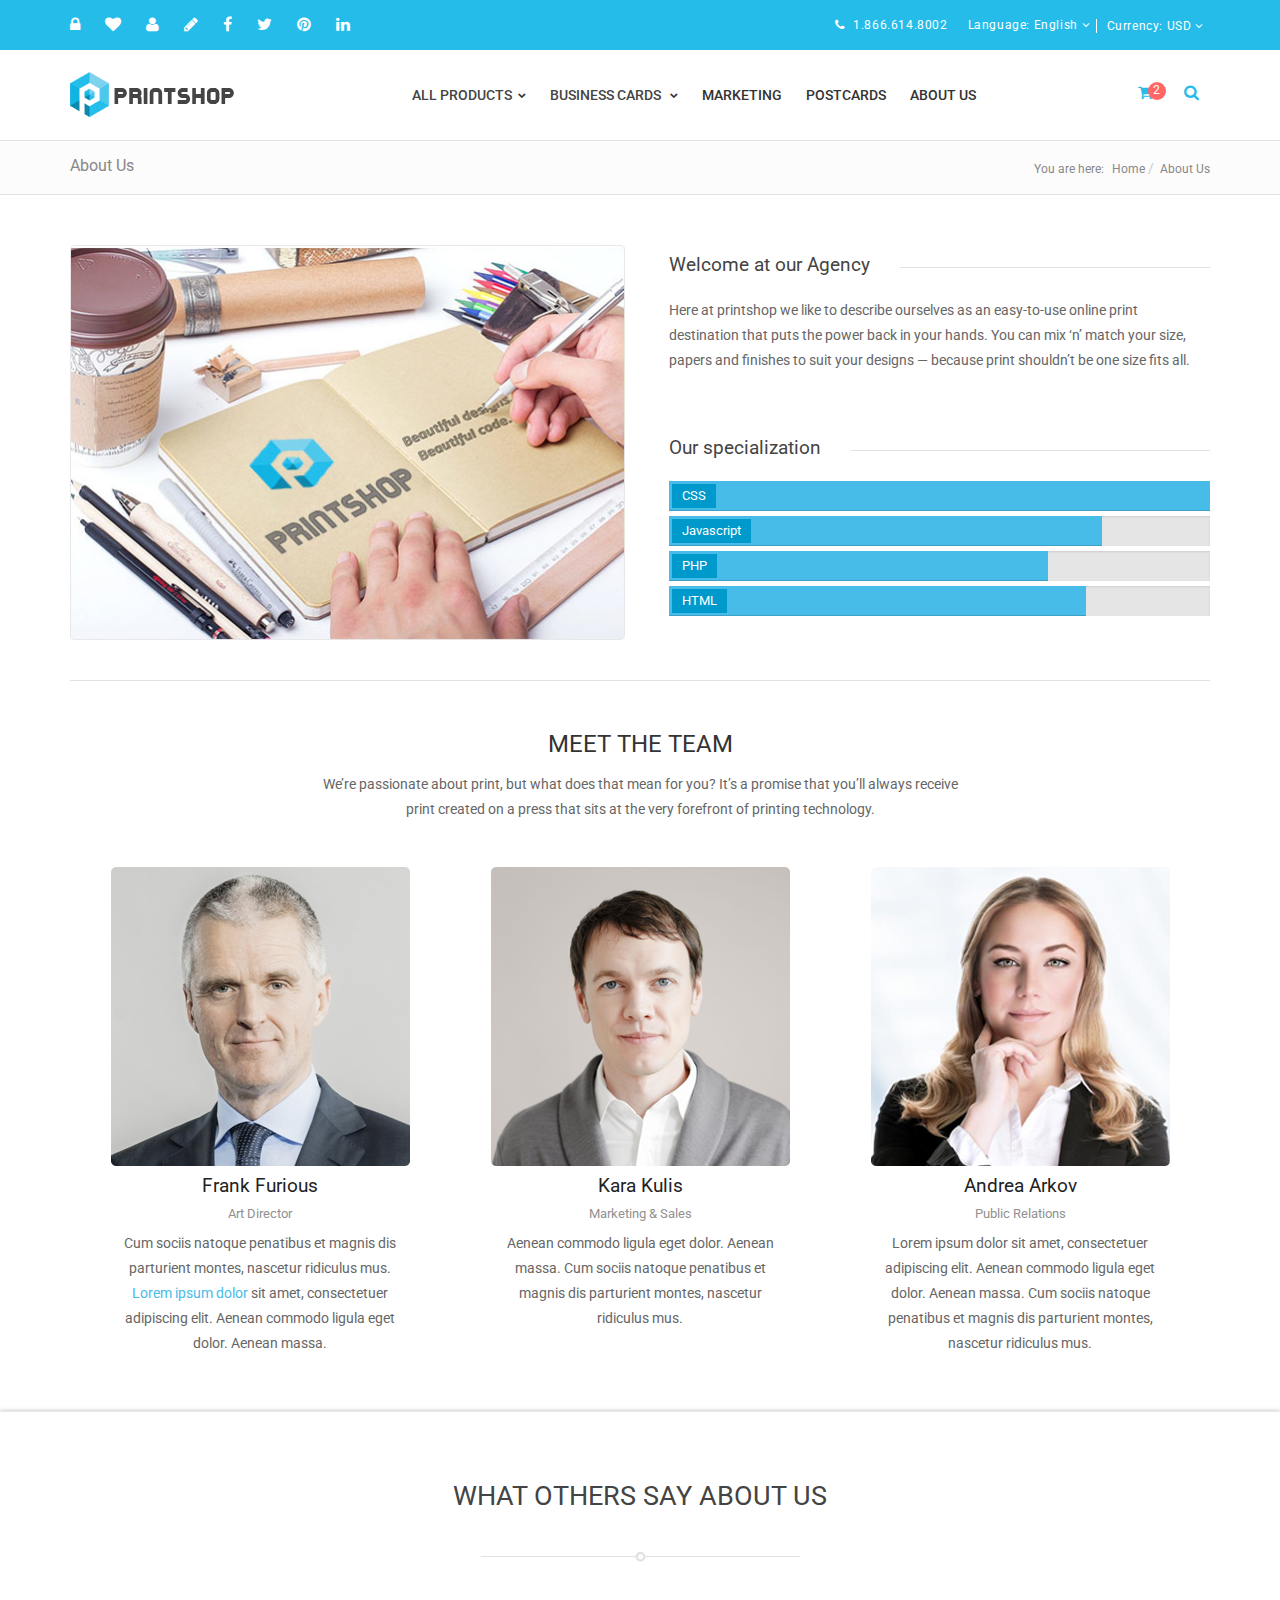
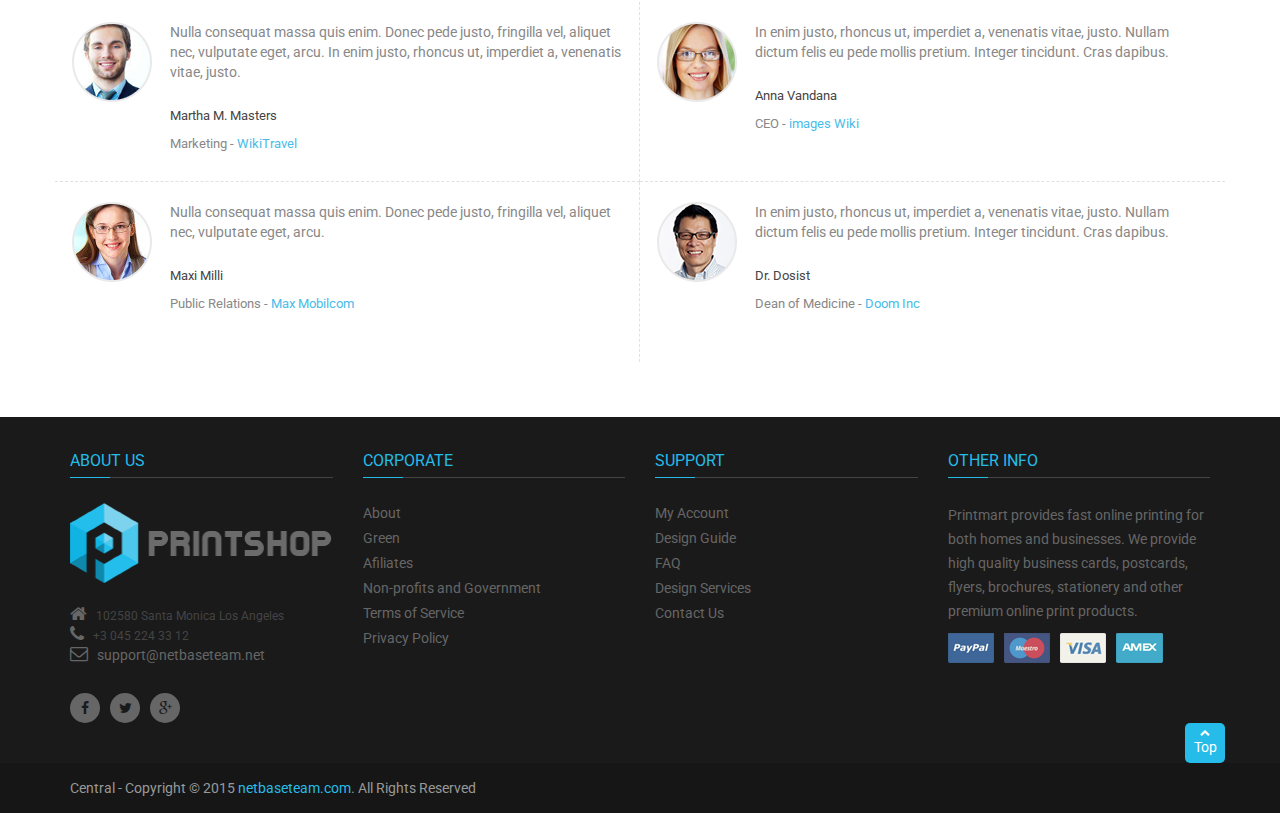
==== about-us.html @ fda09934 "Added Theme Details" ====
<!DOCTYPE html>
<html lang="en">

<head>
    <meta charset="utf-8">
    <title>Printing theme - About Us</title>
    <meta name="description" content="Printing template">
    <meta name="viewport" content="width=device-width, initial-scale=1.0, maximum-scale=3.0, user-scalable=yes" />
    <meta name="author" content="Netbase">
    <!--Add css lib-->

    <link rel="stylesheet" type="text/css" href="css/bootstrap.min.css">
    <link rel="stylesheet" type="text/css" href="css/font-awesome.min.css">
    <link rel="stylesheet" type="text/css" href="css/owl.carousel.css">
    <link rel="stylesheet" type="text/css" href="css/settings.css">
    <link rel="stylesheet" type="text/css" href="css/jquery.jscrollpane.css">
    <link rel="stylesheet" type="text/css" href="css/subscribe-better.css">
    <link rel="stylesheet" type="text/css" href="css/owl.transitions.css">
    <link rel="stylesheet" type="text/css" href="css/default.css">
    <link rel="stylesheet" type="text/css" href="css/newsletter.css">
    <link rel="stylesheet" type="text/css" href="css/responsive.css">



    <link href='http://fonts.googleapis.com/css?family=Roboto:500,300,700,400' rel='stylesheet' type='text/css'>
    <link href='http://fonts.googleapis.com/css?family=Roboto+Condensed' rel='stylesheet' type='text/css'>
</head>

<body>
    <!--Header: Begin-->
    <header>
        <!--Top Header: Begin-->
        <section id="top-header" class="clearfix">
            <div class="container">
                <div class="row">
                    <div class="top-links col-lg-7 col-md-6 col-sm-5 col-xs-6">
                        <ul>
                            <li class="visible-md visible-lg">
                                <a href="myaccount-dashboard.html">
                                    <i class="fa fa-lock"></i>
                                    <!-- Account -->
                                </a>
                            </li>
                            <li class="visible-md visible-lg">
                                <a href="wishlist.html">
                                    <i class="fa fa-heart"></i>
                                    <!-- Wishlist -->
                                </a>
                            </li>
                            <li>
                                <a href="login.html">
                                    <i class="fa fa-user"></i>
                                    <!-- Login -->
                                </a>
                            </li>
                            <li class="hidden-xs">
                                <a href="register.html">
                                    <i class="fa fa-pencil"></i>
                                    <!-- Sign Up -->
                                </a>
                            </li>
                            <li class="hidden-xs">
                                <a href="#">
                                    <i class="fa fa-facebook"></i>
                                    <!-- Connect with facebook -->
                                </a>
                            </li>
                            <li class="hidden-xs">
                                <a href="#">
                                    <i class="fa fa-twitter"></i>
                                </a>
                            </li>
                            <li class="hidden-xs">
                                <a href="#">
                                    <i class="fa fa-pinterest"></i>
                                </a>
                            </li>
                            <li class="hidden-xs">
                                <a href="#">
                                    <i class="fa fa-linkedin"></i>
                                </a>
                            </li>
                        </ul>
                    </div>
                    <div class="top-header-right f-right col-lg-5 col-md-6 col-sm-7 col-xs-6">
                        <div class="w-header-right">
                            <div class="block-currency">
                                <div class="currency-active">
                                    <span class="currency-name">
										currency:<span> usd</span><i class="fa fa-angle-down"></i>

                                    </span>
                                </div>
                                <ul>
                                    <li>
                                        <a href="#" title="Select currency japan">
                                            <span>JPY</span>
                                        </a>
                                    </li>
                                    <li>
                                        <a href="#" title="Select currency japan">
                                            <span>Euro</span>
                                        </a>
                                    </li>
                                    <li>
                                        <a href="#" title="Select currency japan">
                                            <span>Pound St.</span>
                                        </a>
                                    </li>
                                </ul>
                            </div>
                            <div class="language-w clearfix">
                                <div class="language-active">
                                    <span class="language-name">Language: <span>English</span><i class="fa fa-angle-down"></i>
                                    </span>
                                </div>
                                <ul>
                                    <li>
                                        <a href="#" title="Select Australia language">
                                            <span>Australia</span>
                                        </a>
                                    </li>
                                    <li>
                                        <a href="#" title="Select Japan language">
                                            <span>Japan</span>
                                        </a>
                                    </li>
                                    <li>
                                        <a href="#" title="Select France language">
                                            <span>France</span>
                                        </a>
                                    </li>
                                </ul>
                            </div>
                            <div class="th-hotline">
                                <i class="fa fa-phone"></i>
                                <span>1.866.614.8002</span>
                            </div>
                        </div>
                    </div>
                </div>
            </div>
        </section>
        <!--Top Header: End-->
        <!--Main Header: Begin-->
        <section class="main-header">
            <div class="container">
                <div class="row">
                    <div class="col-lg-4 col-md-2 col-sm-4 col-xs-5 w-logo">
                        <div class="logo hd-pd ">
                            <a href="index.html">
                                <img src="images/logo.png" alt="printshop logo">
                            </a>
                        </div>
                    </div>
                    <div class="col-lg-7 col-md-8 visible-md visible-lg">
                        <nav id="main-menu" class="main-menu clearfix">
                            <ul>
                                <li class="level0 parent col1 all-product hd-pd">
                                    <a href="#"><span>All Products</span><i class="fa fa-chevron-down"></i></a>
                                    <ul class="level0">
                                        <li class="level1">
                                            <span class="menu-title">Most Popular</span>
                                            <ul class="level1">
                                                <li class="level2">
                                                    <a href="detail.html" title="Business Card">Business Card</a>
                                                </li>
                                                <li class="level2">
                                                    <a href="detail.html" title="Premium Business Card">Premium Business Card</a>
                                                </li>
                                                <li class="level2">
                                                    <a href="detail.html" title="Free Business Card">Free Business Card</a>
                                                </li>
                                                <li class="level2">
                                                    <a href="detail.html" title="Marketing Materials">Marketing Materials</a>
                                                </li>
                                                <li class="level2">
                                                    <a href="detail.html" title="Dance Marketing Kit">Dance Marketing Kit</a>
                                                </li>
                                                <li class="level2 view-all-pro">
                                                    <a href="category_grid.html" title="view all product">View all</a>
                                                </li>
                                            </ul>
                                        </li>
                                        <li class="level1">
                                            <span class="menu-title">Categories</span>
                                            <ul class="level1">
                                                <li class="level2">
                                                    <a href="category_grid.html" title="Calendar">Calendar</a>
                                                    <ul class="level2">
                                                        <li><span class="menu-title">Calendar</span></li>
                                                        <li>
                                                            <a href="detail.html" title="Marketing Materials">Marketing Materials</a>
                                                        </li>
                                                        <li>
                                                            <a href="detail.html" title="Dance Marketing Kit">Dance Marketing Kit</a>
                                                        </li>
                                                        <li>
                                                            <a href="detail.html" title="Event Marketing Kit">Event Marketing Kit</a>
                                                        </li>
                                                        <li>
                                                            <a href="detail.html" title="Marketing's Card">Marketing's Card</a>
                                                        </li>
                                                        <li>
                                                            <a href="detail.html" title="Flyers Print">Flyers Print</a>
                                                        </li>
                                                        <li>
                                                            <a href="detail.html" title="Flyers Product">Flyers Product</a>
                                                        </li>
                                                        <li>
                                                            <a href="detail.html" title="The Flyers Printing">The Flyers Printing</a>
                                                        </li>
                                                        <li>
                                                            <a href="detail.html" title="The Flyers Three Page">The Flyers Three Page</a>
                                                        </li>
                                                        <li>
                                                            <a href="detail.html" title="Flyers Two Page">Flyers Two Page</a>
                                                        </li>
                                                        <li>
                                                            <a href="detail.html" title="Brochures">Brochures</a>
                                                        </li>
                                                        <li>
                                                            <a href="detail.html" title="Brochures Cafe">Brochures Cafe</a>
                                                        </li>
                                                        <li>
                                                            <a href="detail.html" title="Brochures's Idea Design">Brochures's Idea Design</a>
                                                        </li>
                                                        <li>
                                                            <a href="detail.html" title="Brochures's Foods">Brochures's Foods</a>
                                                        </li>
                                                        <li>
                                                            <a href="detail.html" title="Six Panels Brochures">Six Panels Brochures</a>
                                                        </li>
                                                        <li><img src="images/banner/menu/menu-cate-calendar.png" alt="Calendar"></li>
                                                    </ul>
                                                </li>
                                                <li class="level2">
                                                    <a href="category_grid.html" title="Banners & Signs">Banners & Signs</a>
                                                    <ul class="level2">
                                                        <li><span class="menu-title">Banners & Signs</span></li>
                                                        <li>
                                                            <a href="detail.html" title="Business Card">Business Card</a>
                                                        </li>
                                                        <li>
                                                            <a href="detail.html" title="Premium Business Card">Premium Business Card</a>
                                                        </li>
                                                        <li>
                                                            <a href="detail.html" title="Marketing Materials">Marketing Materials</a>
                                                        </li>
                                                        <li>
                                                            <a href="detail.html" title="Dance Marketing Kit">Dance Marketing Kit</a>
                                                        </li>
                                                        <li>
                                                            <a href="detail.html" title="Event Marketing Kit">Event Marketing Kit</a>
                                                        </li>
                                                        <li>
                                                            <a href="detail.html" title="Postcards">Postcards</a>
                                                        </li>
                                                        <li>
                                                            <a href="detail.html" title="Postcards Print">Postcards Print</a>
                                                        </li>
                                                        <li>
                                                            <a href="detail.html" title="Marketing Postcards">Marketing Postcards</a>
                                                        </li>
                                                        <li>
                                                            <a href="detail.html" title="Marketing Postcards Product">Marketing Postcards Product</a>
                                                        </li>
                                                        <li>
                                                            <a href="detail.html" title="Marketing's Card">Marketing's Card</a>
                                                        </li>
                                                        <li>
                                                            <a href="detail.html" title="Mailing Services">Mailing Services</a>
                                                        </li>
                                                        <li>
                                                            <a href="detail.html" title="Flyers Product">Flyers Product</a>
                                                        </li>
                                                        <li>
                                                            <a href="detail.html" title="Brochures's Foods">Flyers Two Page</a>
                                                        </li>
                                                        <li>
                                                            <a href="detail.html" title="Brochures">Brochures</a>
                                                        </li>
                                                        <li><img src="images/banner/menu/menu-cate-calendar.png" alt="Banners Signs"></li>
                                                    </ul>
                                                </li>
                                                <li class="level2">
                                                    <a href="category_grid.html" title="Marketing Materials">Marketing Materials</a>
                                                    <ul class="level2">
                                                        <li><span class="menu-title">Marketing Materials</span></li>
                                                        <li>
                                                            <a href="detail.html" title="Marketing Materials">Marketing Materials</a>
                                                        </li>
                                                        <li>
                                                            <a href="detail.html" title="Dance Marketing Kit">Dance Marketing Kit</a>
                                                        </li>
                                                        <li>
                                                            <a href="detail.html" title="Event Marketing Kit">Event Marketing Kit</a>
                                                        </li>
                                                        <li>
                                                            <a href="detail.html" title="Premium Pricelist Template">Premium Pricelist Template</a>
                                                        </li>
                                                        <li>
                                                            <a href="detail.html" title="Postcards">Postcards</a>
                                                        </li>
                                                        <li>
                                                            <a href="detail.html" title="Postcards Print">Postcards Print</a>
                                                        </li>
                                                        <li>
                                                            <a href="detail.html" title="Marketing Postcards">Marketing Postcards</a>
                                                        </li>
                                                        <li>
                                                            <a href="detail.html" title="Marketing Postcards Product">Marketing Postcards Product</a>
                                                        </li>
                                                        <li>
                                                            <a href="detail.html" title="Marketing's Card">Marketing's Card</a>
                                                        </li>
                                                        <li>
                                                            <a href="detail.html" title="The Flyers Printing">The Flyers Printing</a>
                                                        </li>
                                                        <li>
                                                            <a href="detail.html" title="The Flyers Three Page">The Flyers Three Page</a>
                                                        </li>
                                                        <li>
                                                            <a href="detail.html" title="Flyers Two Page">Flyers Two Page</a>
                                                        </li>
                                                        <li>
                                                            <a href="detail.html" title="Six Panels Brochures">Six Panels Brochures</a>
                                                        </li>
                                                        <li>
                                                            <a href="detail.html" title="Seven Panels Brochures">Seven Panels Brochures</a>
                                                        </li>
                                                        <li><img src="images/banner/menu/menu-cate-calendar.png" alt="marketing materials"></li>
                                                    </ul>
                                                </li>
                                                <li class="level2">
                                                    <a href="category_grid.html" title="Business Stationery & Forms">Business Stationery & Forms</a>
                                                    <ul class="level2">
                                                        <li><span class="menu-title">Business Stationery & Forms</span></li>
                                                        <li>
                                                            <a href="detail.html" title="Marketing Materials">Marketing Materials</a>
                                                        </li>
                                                        <li>
                                                            <a href="detail.html" title="Dance Marketing Kit">Dance Marketing Kit</a>
                                                        </li>
                                                        <li>
                                                            <a href="detail.html" title="Event Marketing Kit">Event Marketing Kit</a>
                                                        </li>
                                                        <li>
                                                            <a href="detail.html" title="Premium Pricelist Template">Premium Pricelist Template</a>
                                                        </li>
                                                        <li>
                                                            <a href="detail.html" title="Postcards">Postcards</a>
                                                        </li>
                                                        <li>
                                                            <a href="detail.html" title="Postcards Print">Postcards Print</a>
                                                        </li>
                                                        <li>
                                                            <a href="detail.html" title="Marketing Postcards">Marketing Postcards</a>
                                                        </li>
                                                        <li>
                                                            <a href="detail.html" title="Marketing Postcards Product">Marketing Postcards Product</a>
                                                        </li>
                                                        <li>
                                                            <a href="detail.html" title="Marketing's Card">Marketing's Card</a>
                                                        </li>
                                                        <li>
                                                            <a href="detail.html" title="The Flyers Printing">The Flyers Printing</a>
                                                        </li>
                                                        <li>
                                                            <a href="detail.html" title="The Flyers Three Page">The Flyers Three Page</a>
                                                        </li>
                                                        <li>
                                                            <a href="detail.html" title="Flyers Two Page">Flyers Two Page</a>
                                                        </li>
                                                        <li>
                                                            <a href="detail.html" title="Six Panels Brochures">Six Panels Brochures</a>
                                                        </li>
                                                        <li>
                                                            <a href="detail.html" title="Seven Panels Brochures">Seven Panels Brochures</a>
                                                        </li>
                                                        <li><img src="images/banner/menu/menu-cate-calendar.png" alt="Business Stationery Forms"></li>
                                                    </ul>
                                                </li>
                                                <li class="level2">
                                                    <a href="category_grid.html" title="Direct Mail & Mailing Service">Direct Mail & Mailing Service</a>
                                                    <ul class="level2">
                                                        <li><span class="menu-title">Marketing Materials</span></li>
                                                        <li>
                                                            <a href="detail.html" title="Marketing Materials">Marketing Materials</a>
                                                        </li>
                                                        <li>
                                                            <a href="detail.html" title="Dance Marketing Kit">Dance Marketing Kit</a>
                                                        </li>
                                                        <li>
                                                            <a href="detail.html" title="Event Marketing Kit">Event Marketing Kit</a>
                                                        </li>
                                                        <li>
                                                            <a href="detail.html" title="Premium Pricelist Template">Premium Pricelist Template</a>
                                                        </li>
                                                        <li>
                                                            <a href="detail.html" title="Postcards">Postcards</a>
                                                        </li>
                                                        <li>
                                                            <a href="detail.html" title="Postcards Print">Postcards Print</a>
                                                        </li>
                                                        <li>
                                                            <a href="detail.html" title="Marketing Postcards">Marketing Postcards</a>
                                                        </li>
                                                        <li>
                                                            <a href="detail.html" title="Marketing Postcards Product">Marketing Postcards Product</a>
                                                        </li>
                                                        <li>
                                                            <a href="detail.html" title="The Flyers Printing">The Flyers Printing</a>
                                                        </li>
                                                        <li>
                                                            <a href="detail.html" title="The Flyers Three Page">The Flyers Three Page</a>
                                                        </li>
                                                        <li>
                                                            <a href="detail.html" title="Flyers Two Page">Flyers Two Page</a>
                                                        </li>
                                                        <li>
                                                            <a href="detail.html" title="Brochures">Brochures</a>
                                                        </li>
                                                        <li>
                                                            <a href="detail.html" title="Brochures Cafe">Brochures Cafe</a>
                                                        </li>
                                                        <li>
                                                            <a href="detail.html" title="Brochures's Idea Design">Brochures's Idea Design</a>
                                                        </li>
                                                        <li><img src="images/banner/menu/menu-cate-calendar.png" alt="Banners Signs"></li>
                                                    </ul>
                                                </li>
                                                <li class="level2 view-all-pro">
                                                    <a href="category_grid.html" title="view all product">View all</a>
                                                </li>
                                            </ul>
                                        </li>
                                    </ul>
                                </li>
                                <li class="level0 parent col1 hd-pd">
                                    <a href="category_grid.html" title="Business Cards">
                                        <span>Business Cards</span>
                                        <i class="fa fa-chevron-down"></i>
                                    </a>
                                    <ul class="level0">
                                        <li class="level1 nav-1-1 first item">
                                            <a href="category_grid.html" title="Premium Business Cards">Premium Business Cards</a>
                                        </li>
                                        <li class="level1 nav-1-2 item">
                                            <a href="category_grid.html" title="Free Business Cards">Free Business Cards</a>
                                        </li>
                                        <li class="level1 nav-1-3 item">
                                            <a href="category_grid.html" title="Die-Cut Business Cards">Die-Cut Business Cards</a>
                                        </li>
                                        <li class="level1 nav-1-4 item">
                                            <a href="category_grid.html" title="Standard Business Cards">Standard Business Cards</a>
                                        </li>
                                        <li class="level1 nav-1-5 item">
                                            <a href="category_grid.html" class="Personal Business Cards">Personal Business Cards</a>
                                        </li>
                                        <li class="level1 nav-1-6 item">
                                            <a href="category_grid.html" title="Business Card Holders">Business Card Holders</a>
                                        </li>
                                        <li class="level1 nav-1-7 item">
                                            <a href="category_grid.html" title="Networking Cards">Networking Cards</a>
                                        </li>
                                        <li class="level1 nav-1-8 item">
                                            <a href="category_grid.html" title="Appointment Cards">Appointment Cards</a>
                                        </li>
                                        <li class="level1 nav-1-9 last item">
                                            <a href="category_grid.html" title="Mommy Cards">Mommy Cards</a>
                                        </li>
                                    </ul>
                                </li>
                                <li class="level0 hd-pd">
                                    <a href="category_grid.html" title="Marketing">Marketing</a>
                                </li>
                                <li class="level0 hd-pd">
                                    <a href="category_list.html" title="Postcards">Postcards</a>
                                </li>
                                <!-- <li class="level0 parent col1 hd-pd nav-page">
									<a href="category_list.html" title="page">
										<span>Page</span>
										<i class="fa fa-chevron-down"></i>
									</a>
									<ul class="level0">
										<li class="level1 nav-1-1 first item">
											<a href="category_grid.html" title="Premium Business Cards">404</a>
										</li>
										<li class="level1 nav-1-2 item">
											<a href="category_grid.html" title="Free Business Cards">Free Business Cards</a>
										</li>
										<li class="level1 nav-1-3 item">
											<a href="category_grid.html" title="Die-Cut Business Cards">Die-Cut Business Cards</a>
										</li> 
									</ul> 
								</li>
								 -->
                                <!-- <li class="level0 hd-pd" title="blog">
									<a href="#">Blog</a>
								</li> -->
                                <li class="level0 hd-pd" title="About Us">
                                    <a href="category_list.html">About Us</a>
                                </li>
                            </ul>
                        </nav>
                    </div>
                    <div class="col-sm-1 col-sm-offset-5 col-xs-offset-2 col-xs-2 visible-sm visible-xs mbmenu-icon-w">
                        <span class="mbmenu-icon hd-pd">
							<i class="fa fa-bars"></i>
						</span>
                    </div>
                    <div class="col-lg-1 col-md-2 col-sm-2 col-xs-3 headerCS">
                        <div class="cart-w SC-w hd-pd ">
                            <span class="mcart-icon dropdowSCIcon">
								<i class="fa fa-shopping-cart"></i>
								<span class="mcart-dd-qty">2</span>
                            </span>
                            <div class="mcart-dd-content dropdowSCContent clearfix">
                                <div class="mcart-item-w clearfix1">
                                    <ul>
                                        <li class="mcart-item">
                                            <img src="images/product/mcart-postcard.jpg" alt="postcard cards">
                                            <div class="mcart-info">
                                                <a href="detail.html" class="mcart-name">Postcards Cards</a>
                                                <span class="mcart-qty">1 x </span>
                                                <span class="mcart-price">$ 10.09</span>
                                                <span class="mcart-remove-item">
													<i class="fa fa-times-circle"></i>
												</span>
                                            </div>
                                        </li>
                                    </ul>
                                </div>

                                <div class="mcart-item-w clearfix">
                                    <ul>
                                        <li class="mcart-item iteam2">
                                            <img src="images/product/mcart-postcard.jpg" alt="postcard cards">
                                            <div class="mcart-info">
                                                <a href="detail.html" class="mcart-name">Postcards Cards</a>
                                                <span class="mcart-qty">1 x </span>
                                                <span class="mcart-price">$ 10.09</span>
                                                <span class="mcart-remove-item">
													<i class="fa fa-times-circle"></i>
												</span>
                                            </div>
                                        </li>
                                    </ul>
                                </div>
                                <div class="mcart-total clearfix">
                                    <table>
                                        <tr>
                                            <td>Sub-Total</td>
                                            <td>$ 10.09</td>
                                        </tr>
                                        <tr>
                                            <td>Eco Tax (-2.00)</td>
                                            <td>$ 2.00</td>
                                        </tr>
                                        <tr>
                                            <td>VAT (20%)</td>
                                            <td>$ 2.018</td>
                                        </tr>
                                        <tr class="total">
                                            <td>Total</td>
                                            <td>$ 10.108</td>
                                        </tr>
                                    </table>
                                </div>
                                <div class="mcart-links buttons-set clearfix">
                                    <a href="cart.html" class="gbtn mcart-link-cart">View Cart</a>
                                    <a href="checkout.html" class="gbtn mcart-link-checkout">Checkout</a>
                                </div>
                            </div>
                        </div>
                        <div class="search-w SC-w hd-pd ">
                            <span class="search-icon dropdowSCIcon">
								<i class="fa fa-search"></i>
							</span>
                            <div class="search-safari">
                                <div class="search-form dropdowSCContent">
                                    <form method="POST" action="#">
                                        <input type="text" name="search" placeholder="Search" />
                                        <input type="submit" name="search" value="Search">
                                        <i class="fa fa-search"></i>
                                    </form>
                                </div>
                            </div>
                        </div>
                    </div>
                </div>
            </div>
        </section>
        <!--Main Header: End-->
    </header>
    <!--Header: End-->
    <!--Main index : End-->
    <main class="main">
        <section class="header-page">
            <div class="container">
                <div class="row">
                    <div class="col-sm-3 hidden-xs">
                        <h1 class="mh-title">About Us</h1>
                    </div>
                    <div class="breadcrumb-w col-sm-9">
                        <span class="hidden-xs">You are here:</span>
                        <ul class="breadcrumb">
                            <li>
                                <a href="/">Home</a>
                            </li>
                            <li>
                                <span>About Us</span>
                            </li>
                        </ul>
                    </div>
                </div>
            </div>
        </section>
        <section id="aboutus" class="pr-main">
            <div class="container">
                <div class="col-md-6 col-sm-6 col-xs-12">
                    <img src="images/abouts/about01.jpg">
                </div>
                <div class="col-md-6 col-sm-6 col-xs-12">
                    <div class="top">
                        <h2><span>Welcome at our Agency</span></h2>
                        <p>Here at printshop we like to describe ourselves as an easy-to-use online print destination that puts the power back in your hands. You can mix ‘n’ match your size, papers and finishes to suit your designs — because print shouldn’t
                            be one size fits all.</p>
                    </div>
                    <div class="bottom">
                        <h2><span>Our specialization</span></h2>
                    </div>
                    <div class="progress">
                        <div class="progress-bar progress-bar-info" role="progressbar" aria-valuenow="20" aria-valuemin="0" aria-valuemax="100" style="width: 100%">
                            <span>CSS</span>
                        </div>
                    </div>
                    <div class="progress">
                        <div class="progress-bar progress-bar-info" role="progressbar" aria-valuenow="20" aria-valuemin="0" aria-valuemax="100" style="width: 80%">
                            <span>Javascript</span>
                        </div>
                    </div>
                    <div class="progress">
                        <div class="progress-bar progress-bar-info" role="progressbar" aria-valuenow="20" aria-valuemin="0" aria-valuemax="100" style="width: 70%">
                            <span>PHP</span>
                        </div>
                    </div>
                    <div class="progress">
                        <div class="progress-bar progress-bar-info" role="progressbar" aria-valuenow="20" aria-valuemin="0" aria-valuemax="100" style="width: 77%">
                            <span>HTML</span>
                        </div>
                    </div>
                </div>
                <div class="col-md-12 col-sm-12 col-xs-12">
                    <h1>MEET THE TEAM</h1>
                    <p>We’re passionate about print, but what does that mean for you? It’s a promise that you’ll always receive </p>
                    <p>print created on a press that sits at the very forefront of printing technology.</p>
                    <div class="col-md-4 col-sm-4 col-xs-12">
                        <div>
                            <img src="images/abouts/about01.png">
                            <h3>Frank Furious</h3>
                            <h4>Art Director</h4>
                            <p>Cum sociis natoque penatibus et magnis dis parturient montes, nascetur ridiculus mus. <span>Lorem ipsum dolor</span> sit amet, consectetuer adipiscing elit. Aenean commodo ligula eget dolor. Aenean massa. </p>
                        </div>
                    </div>
                    <div class="col-md-4 col-sm-4 col-xs-12">
                        <div>
                            <img src="images/abouts/about02.png">
                            <h3>Kara Kulis</h3>
                            <h4>Marketing & Sales</h4>
                            <p>
                                Aenean commodo ligula eget dolor. Aenean massa. Cum sociis natoque penatibus et magnis dis parturient montes, nascetur ridiculus mus.
                            </p>
                        </div>
                    </div>
                    <div class="col-md-4 col-sm-4 col-xs-12">
                        <div>
                            <img src="images/abouts/about03.png">
                            <h3>Andrea Arkov</h3>
                            <h4>Public Relations</h4>
                            <p>
                                Lorem ipsum dolor sit amet, consectetuer adipiscing elit. Aenean commodo ligula eget dolor. Aenean massa. Cum sociis natoque penatibus et magnis dis parturient montes, nascetur ridiculus mus. </p>
                        </div>
                    </div>
                </div>
            </div>
        </section>
        <section id="aboutbottom" class="pr-main">
            <div class="container">
                <h1>What others say about us</h1>
                <span class="line"></span>
                <div class="col-md-6 col-sm-6 col-xs-12 iteamleft top">
                    <img src="images/abouts/about04.png">
                    <div class="data">
                        <p>Nulla consequat massa quis enim. Donec pede justo, fringilla vel, aliquet nec, vulputate eget, arcu. In enim justo, rhoncus ut, imperdiet a, venenatis vitae, justo.</p>
                        <p class="title">Martha M. Masters</p>
                        <p class="end">Marketing -<span> WikiTravel</span></p>
                    </div>
                </div>
                <div class="col-md-6 col-sm-6 col-xs-12 iteamright top">
                    <img src="images/abouts/about05.png">
                    <div class="data">
                        <p>In enim justo, rhoncus ut, imperdiet a, venenatis vitae, justo. Nullam dictum felis eu pede mollis pretium. Integer tincidunt. Cras dapibus.</p>
                        <p class="title">Anna Vandana</p>
                        <p class="end">CEO -<span> images Wiki</span></p>
                    </div>
                </div>
                <div class="col-md-6 col-sm-6 col-xs-12 iteamleft">
                    <img src="images/abouts/about06.png">
                    <div class="data">
                        <p>Nulla consequat massa quis enim. Donec pede justo, fringilla vel, aliquet nec, vulputate eget, arcu.</p>
                        <p class="title">Maxi Milli</p>
                        <p class="end">Public Relations -<span> Max Mobilcom</span></p>
                    </div>
                </div>
                <div class="col-md-6 col-sm-6 col-xs-12 iteamright">
                    <img src="images/abouts/about08.png">
                    <div class="data">
                        <p>In enim justo, rhoncus ut, imperdiet a, venenatis vitae, justo. Nullam dictum felis eu pede mollis pretium. Integer tincidunt. Cras dapibus.</p>
                        <p class="title">Dr. Dosist</p>
                        <p class="end">Dean of Medicine - <span> Doom Inc</span></p>
                    </div>
                </div>
            </div>
            </div>
        </section>
    </main>
    <!--Main index : End-->

    <!--Footer : Begin-->
    <footer>
        <div class="footer-main">
            <div class="container">
                <div class="row">
                    <div class="col-md-3 col-sm-4 col-xs-12 about-us footer-col">
                        <h2>About Us</h2>
                        <div class="footer-content">
                            <a href="index.html" title="Cmsmart logo footer" class="logo-footer">
                                <img src="images/footer-logo.png">
                            </a>
                            <ul class="info">
                                <li>
                                    <i class="fa fa-home"></i>
                                    <span>102580 Santa Monica Los Angeles</span>
                                </li>
                                <li>
                                    <i class="fa fa-phone"></i>
                                    <span>+3 045 224 33 12</span>
                                </li>
                                <li>
                                    <i class="fa fa-envelope-o"></i>
                                    <span><a href="mailto:support@netbaseteam.net" title="send mail to Cmsmart">support@netbaseteam.net</a></span>
                                </li>
                            </ul>
                            <ul class="footer-social">
                                <li>
                                    <a href="#" title="Facebook">
                                        <i class="fa fa-facebook"></i>
                                    </a>
                                </li>
                                <li>
                                    <a href="#" title="Twiter">
                                        <i class="fa fa-twitter"></i>
                                    </a>
                                </li>
                                <li>
                                    <a href="#" title="Google plus">
                                        <i class="fa fa-google-plus"></i>
                                    </a>
                                </li>
                            </ul>
                        </div>
                    </div>
                    <div class="col-md-3 col-sm-4 col-xs-12 corporate footer-col">
                        <h2>Corporate</h2>
                        <div class="footer-content">
                            <ul>
                                <li>
                                    <a href="#" title="About us">About</a>
                                </li>
                                <li>
                                    <a href="#" title="Green">Green</a>
                                </li>
                                <li>
                                    <a href="#" title="Afiliates">Afiliates</a>
                                </li>
                                <li>
                                    <a href="#" title="Non-profits and Government">Non-profits and Government</a>
                                </li>
                                <li>
                                    <a href="#" title="Terms of Service">Terms of Service</a>
                                </li>
                                <li>
                                    <a href="#" title="Privacy Policy">Privacy Policy</a>
                                </li>
                            </ul>
                        </div>
                    </div>
                    <div class="col-md-3 col-sm-4 col-xs-12 support footer-col">
                        <h2>Support</h2>
                        <div class="footer-content">
                            <ul>
                                <li>
                                    <a href="#" title="My Account">My Account</a>
                                </li>
                                <li>
                                    <a href="#" title="Design Guide">Design Guide</a>
                                </li>
                                <li>
                                    <a href="#" title="FAQ">FAQ</a>
                                </li>
                                <li>
                                    <a href="#" title="Design Service">Design Services</a>
                                </li>
                                <li>
                                    <a href="#" title="Contact Us">Contact Us</a>
                                </li>
                            </ul>
                        </div>
                    </div>
                    <div class="col-md-3 col-xs-12 other-info footer-col hidden-sm">
                        <h2>Other Info</h2>
                        <div class="footer-content">
                            <p>
                                Printmart provides fast online printing for both homes and businesses. We provide high quality business cards, postcards, flyers, brochures, stationery and other premium online print products.
                            </p>
                            <img src="images/footer-payment.png" alt="Payment method">
                        </div>
                    </div>
                </div>
            </div>
        </div>
        <div class="footer-bottom">
            <div class="container">
                <div class="row">
                    <div class="col-md-12">
                        <p class="copy-right">Central - Copyright © 2015 <a title="Cmsmart - Magento theme" href="#">netbaseteam.com</a>. All Rights Reserved</p>
                        <a href="#" id="back-to-top">
                            <i class="fa fa-chevron-up"></i> Top
                        </a>
                    </div>
                </div>
            </div>
        </div>
    </footer>
    <div id="sitebodyoverlay"></div>
    <nav id="mb-main-menu" class="main-menu">
        <div class="mb-menu-title">
            <h3>Navigation</h3>
            <span id="close-mb-menu">
				<i class="fa fa-times-circle"></i>
			</span>
        </div>
        <ul class="cate_list">
            <li class="level0 parent col1 all-product">
                <a href="#">
                    <span>All Product</span>
                    <i class="fa fa-chevron-down"></i><i class="fa fa-chevron-right"></i>
                </a>
                <ul class="level0">
                    <li class="level1">
                        <a href="#" title="Business Card">Business Card</a>
                    </li>
                    <li class="level1">
                        <a href="#" title="Premium Business Card">Premium Business Card</a>
                    </li>
                    <li class="level1">
                        <a href="#" title="Free Business Card">Free Business Card</a>
                    </li>
                    <li class="level1">
                        <a href="#" title="Marketing Materials">Marketing Materials</a>
                    </li>
                    <li class="level1">
                        <a href="#" title="Dance Marketing Kit">Dance Marketing Kit</a>
                    </li>
                    <li class="level1 view-all-pro">
                        <a href="#" title="view all product">View all</a>
                    </li>
                </ul>
            </li>
            <li class="level0 parent col1">
                <a href="#" title="Business Cards">
                    <span>Business Cards</span>
                    <i class="fa fa-chevron-down"></i><i class="fa fa-chevron-right"></i>
                </a>
                <ul class="level0">
                    <li class="level1 nav-1-1 first item">
                        <a href="#" title="Premium Business Cards">Premium Business Cards</a>
                    </li>
                    <li class="level1 nav-1-2 item">
                        <a href="#" title="Free Business Cards">Free Business Cards</a>
                    </li>
                    <li class="level1 nav-1-3 item">
                        <a href="#" title="Die-Cut Business Cards">Die-Cut Business Cards</a>
                    </li>
                    <li class="level1 nav-1-4 item">
                        <a href="#" title="Standard Business Cards">Standard Business Cards</a>
                    </li>
                    <li class="level1 nav-1-5 item">
                        <a href="#" class="Personal Business Cards">Personal Business Cards</a>
                    </li>
                    <li class="level1 nav-1-6 item">
                        <a href="#" title="Business Card Holders">Business Card Holders</a>
                    </li>
                    <li class="level1 nav-1-7 item">
                        <a href="#" title="Networking Cards">Networking Cards</a>
                    </li>
                    <li class="level1 nav-1-8 item">
                        <a href="#" title="Appointment Cards">Appointment Cards</a>
                    </li>
                    <li class="level1 nav-1-9 last item">
                        <a href="#" title="Mommy Cards">Mommy Cards</a>
                    </li>
                </ul>
            </li>
            <li class="level0">
                <a href="#" title="Marketing">Marketing</a>
            </li>
            <li class="level0">
                <a href="#" title="Postcards">Postcards</a>
            </li>
            <li class="level0">
                <a href="#" title="Stickers & Badges">Stickers & Badges</a>
            </li>
            <li class="level0" title="Promotional">
                <a href="#">Promotional</a>
            </li>
        </ul>
    </nav>
    <!--Add js lib-->
    <script type="text/javascript" src="js/jquery.min.js"></script>
    <script type="text/javascript" src="js/jquery-migrate-1.2.1.min.js"></script>
    <script type="text/javascript" src="js/bootstrap.min.js"></script>
    <script type="text/javascript" src="js/modernizr.js"></script>
    <script type="text/javascript" src="js/owl.carousel.min.js"></script>
    <script type="text/javascript" src="js/theme.js"></script>
    <!--[if lt IE 9]>
	<script src="http://html5shiv.googlecode.com/svn/trunk/html5.js"></script>
  	<![endif]-->
</body>

</html>
---- css/settings.css ----
/*-----------------------------------------------------------------------------

	-	Revolution Slider 4.1 Captions -

		Screen Stylesheet

version:   	1.4.5
date:      	27/11/13
author:		themepunch
email:     	info@themepunch.com
website:   	http://www.themepunch.com
-----------------------------------------------------------------------------*/



/*************************
	-	CAPTIONS	-
**************************/

.tp-hide-revslider,.tp-caption.tp-hidden-caption	{	visibility:hidden !important; display:none !important;}


.tp-caption { z-index:1; white-space:nowrap}

.tp-caption-demo .tp-caption	{	position:relative !important; display:inline-block; margin-bottom:10px; margin-right:20px !important;}


.tp-caption.whitedivider3px {

	color: #000000;
	text-shadow: none;
	background-color: rgb(255, 255, 255);
	background-color: rgba(255, 255, 255, 1);
	text-decoration: none;
	min-width: 408px;
	min-height: 3px;
	background-position: initial initial;
	background-repeat: initial initial;
	border-width: 0px;
	border-color: #000000;
	border-style: none;
}


.tp-caption.finewide_large_white {
color:#ffffff;
text-shadow:none;
font-size:60px;
line-height:60px;
font-weight:300;
font-family:"Open Sans", sans-serif;
background-color:transparent;
text-decoration:none;
text-transform:uppercase;
letter-spacing:8px;
border-width:0px;
border-color:rgb(0, 0, 0);
border-style:none;
}

.tp-caption.whitedivider3px {
color:#000000;
text-shadow:none;
background-color:rgb(255, 255, 255);
background-color:rgba(255, 255, 255, 1);
text-decoration:none;
font-size:0px;
line-height:0;
min-width:468px;
min-height:3px;
border-width:0px;
border-color:rgb(0, 0, 0);
border-style:none;
}

.tp-caption.finewide_medium_white {
color:#ffffff;
text-shadow:none;
font-size:37px;
line-height:37px;
font-weight:300;
font-family:"Open Sans", sans-serif;
background-color:transparent;
text-decoration:none;
text-transform:uppercase;
letter-spacing:5px;
border-width:0px;
border-color:rgb(0, 0, 0);
border-style:none;
}

.tp-caption.boldwide_small_white {
font-size:25px;
line-height:25px;
font-weight:800;
font-family:"Open Sans", sans-serif;
color:rgb(255, 255, 255);
text-decoration:none;
background-color:transparent;
text-shadow:none;
text-transform:uppercase;
letter-spacing:5px;
border-width:0px;
border-color:rgb(0, 0, 0);
border-style:none;
}

.tp-caption.whitedivider3px_vertical {
color:#000000;
text-shadow:none;
background-color:rgb(255, 255, 255);
background-color:rgba(255, 255, 255, 1);
text-decoration:none;
font-size:0px;
line-height:0;
min-width:3px;
min-height:130px;
border-width:0px;
border-color:rgb(0, 0, 0);
border-style:none;
}

.tp-caption.finewide_small_white {
color:#ffffff;
text-shadow:none;
font-size:25px;
line-height:25px;
font-weight:300;
font-family:"Open Sans", sans-serif;
background-color:transparent;
text-decoration:none;
text-transform:uppercase;
letter-spacing:5px;
border-width:0px;
border-color:rgb(0, 0, 0);
border-style:none;
}

.tp-caption.finewide_verysmall_white_mw {
font-size:13px;
line-height:25px;
font-weight:400;
font-family:"Open Sans", sans-serif;
color:#ffffff;
text-decoration:none;
background-color:transparent;
text-shadow:none;
text-transform:uppercase;
letter-spacing:5px;
max-width:470px;
white-space:normal !important;
border-width:0px;
border-color:rgb(0, 0, 0);
border-style:none;
}

.tp-caption.lightgrey_divider {
text-decoration:none;
background-color:rgb(235, 235, 235);
background-color:rgba(235, 235, 235, 1);
width:370px;
height:3px;
background-position:initial initial;
background-repeat:initial initial;
border-width:0px;
border-color:rgb(34, 34, 34);
border-style:none;
}

.tp-caption.finewide_large_white {
color: #FFF;
text-shadow: none;
font-size: 60px;
line-height: 60px;
font-weight: 300;
font-family: "Open Sans", sans-serif;
background-color: rgba(0, 0, 0, 0);
text-decoration: none;
text-transform: uppercase;
letter-spacing: 8px;
border-width: 0px;
border-color: #000;
border-style: none;
}

.tp-caption.finewide_medium_white {
color: #FFF;
text-shadow: none;
font-size: 34px;
line-height: 34px;
font-weight: 300;
font-family: "Open Sans", sans-serif;
background-color: rgba(0, 0, 0, 0);
text-decoration: none;
text-transform: uppercase;
letter-spacing: 5px;
border-width: 0px;
border-color: #000;
border-style: none;
}

.tp-caption.huge_red {
position:absolute;
color:rgb(223,75,107);
font-weight:400;
font-size:150px;
line-height:130px;
font-family: 'Oswald', sans-serif;
margin:0px;
border-width:0px;
border-style:none;
white-space:nowrap;
background-color:rgb(45,49,54);
padding:0px;
}

.tp-caption.middle_yellow {
position:absolute;
color:rgb(251,213,114);
font-weight:600;
font-size:50px;
line-height:50px;
font-family: 'Open Sans', sans-serif;
margin:0px;
border-width:0px;
border-style:none;
white-space:nowrap;
}

.tp-caption.huge_thin_yellow {
	position:absolute;
color:rgb(251,213,114);
font-weight:300;
font-size:90px;
line-height:90px;
font-family: 'Open Sans', sans-serif;
margin:0px;
letter-spacing: 20px;
border-width:0px;
border-style:none;
white-space:nowrap;
}

.tp-caption.big_dark {
position:absolute;
color:#333;
font-weight:700;
font-size:70px;
line-height:70px;
font-family:"Open Sans";
margin:0px;
border-width:0px;
border-style:none;
white-space:nowrap;
}

.tp-caption.medium_dark {
position:absolute;
color:#333;
font-weight:300;
font-size:40px;
line-height:40px;
font-family:"Open Sans";
margin:0px;
letter-spacing: 5px;
border-width:0px;
border-style:none;
white-space:nowrap;
}


.tp-caption.medium_grey {
position:absolute;
color:#fff;
text-shadow:0px 2px 5px rgba(0, 0, 0, 0.5);
font-weight:700;
font-size:20px;
line-height:20px;
font-family:Arial;
padding:2px 4px;
margin:0px;
border-width:0px;
border-style:none;
background-color:#888;
white-space:nowrap;
}

.tp-caption.small_text {
position:absolute;
color:#fff;
text-shadow:0px 2px 5px rgba(0, 0, 0, 0.5);
font-weight:700;
font-size:14px;
line-height:20px;
font-family:Arial;
margin:0px;
border-width:0px;
border-style:none;
white-space:nowrap;
}

.tp-caption.medium_text {
position:absolute;
color:#fff;
text-shadow:0px 2px 5px rgba(0, 0, 0, 0.5);
font-weight:700;
font-size:20px;
line-height:20px;
font-family:Arial;
margin:0px;
border-width:0px;
border-style:none;
white-space:nowrap;
}


.tp-caption.large_bold_white_25 {
font-size:55px;
line-height:65px;
font-weight:700;
font-family:"Open Sans";
color:#fff;
text-decoration:none;
background-color:transparent;
text-align:center;
text-shadow:#000 0px 5px 10px;
border-width:0px;
border-color:rgb(255, 255, 255);
border-style:none;
}

.tp-caption.medium_text_shadow {
font-size:25px;
line-height:25px;
font-weight:600;
font-family:"Open Sans";
color:#fff;
text-decoration:none;
background-color:transparent;
text-align:center;
text-shadow:#000 0px 5px 10px;
border-width:0px;
border-color:rgb(255, 255, 255);
border-style:none;
}

.tp-caption.large_text {
position:absolute;
color:#fff;
text-shadow:0px 2px 5px rgba(0, 0, 0, 0.5);
font-weight:700;
font-size:40px;
line-height:40px;
font-family:Arial;
margin:0px;
border-width:0px;
border-style:none;
white-space:nowrap;
}

.tp-caption.medium_bold_grey {
font-size:30px;
line-height:30px;
font-weight:800;
font-family:"Open Sans";
color:rgb(102, 102, 102);
text-decoration:none;
background-color:transparent;
text-shadow:none;
margin:0px;
padding:1px 4px 0px;
border-width:0px;
border-color:rgb(255, 214, 88);
border-style:none;
}

.tp-caption.very_large_text {
position:absolute;
color:#fff;
text-shadow:0px 2px 5px rgba(0, 0, 0, 0.5);
font-weight:700;
font-size:60px;
line-height:60px;
font-family:Arial;
margin:0px;
border-width:0px;
border-style:none;
white-space:nowrap;
letter-spacing:-2px;
}

.tp-caption.very_big_white {
position:absolute;
color:#fff;
text-shadow:none;
font-weight:800;
font-size:60px;
line-height:60px;
font-family:Arial;
margin:0px;
border-width:0px;
border-style:none;
white-space:nowrap;
padding:0px 4px;
padding-top:1px;
background-color:#000;
}

.tp-caption.very_big_black {
position:absolute;
color:#000;
text-shadow:none;
font-weight:700;
font-size:60px;
line-height:60px;
font-family:Arial;
margin:0px;
border-width:0px;
border-style:none;
white-space:nowrap;
padding:0px 4px;
padding-top:1px;
background-color:#fff;
}

.tp-caption.modern_medium_fat {
position:absolute;
color:#000;
text-shadow:none;
font-weight:800;
font-size:24px;
line-height:20px;
font-family:"Open Sans", sans-serif;
margin:0px;
border-width:0px;
border-style:none;
white-space:nowrap;
}

.tp-caption.modern_medium_fat_white {
position:absolute;
color:#fff;
text-shadow:none;
font-weight:800;
font-size:24px;
line-height:20px;
font-family:"Open Sans", sans-serif;
margin:0px;
border-width:0px;
border-style:none;
white-space:nowrap;
}

.tp-caption.modern_medium_light {
position:absolute;
color:#000;
text-shadow:none;
font-weight:300;
font-size:24px;
line-height:20px;
font-family:"Open Sans", sans-serif;
margin:0px;
border-width:0px;
border-style:none;
white-space:nowrap;
}

.tp-caption.modern_big_bluebg {
position:absolute;
color:#fff;
text-shadow:none;
font-weight:800;
font-size:30px;
line-height:36px;
font-family:"Open Sans", sans-serif;
padding:3px 10px;
margin:0px;
border-width:0px;
border-style:none;
background-color:#4e5b6c;
letter-spacing:0;
}

.tp-caption.modern_big_redbg {
position:absolute;
color:#fff;
text-shadow:none;
font-weight:300;
font-size:30px;
line-height:36px;
font-family:"Open Sans", sans-serif;
padding:3px 10px;
padding-top:1px;
margin:0px;
border-width:0px;
border-style:none;
background-color:#de543e;
letter-spacing:0;
}

.tp-caption.modern_small_text_dark {
position:absolute;
color:#555;
text-shadow:none;
font-size:14px;
line-height:22px;
font-family:Arial;
margin:0px;
border-width:0px;
border-style:none;
white-space:nowrap;
}

.tp-caption.boxshadow {
-moz-box-shadow:0px 0px 20px rgba(0, 0, 0, 0.5);
-webkit-box-shadow:0px 0px 20px rgba(0, 0, 0, 0.5);
box-shadow:0px 0px 20px rgba(0, 0, 0, 0.5);
}

.tp-caption.black {
color:#000;
text-shadow:none;
}

.tp-caption.noshadow {
text-shadow:none;
}

.tp-caption a {
color:#ff7302;
text-shadow:none;
-webkit-transition:all 0.2s ease-out;
-moz-transition:all 0.2s ease-out;
-o-transition:all 0.2s ease-out;
-ms-transition:all 0.2s ease-out;
}

.tp-caption a:hover {
color:#ffa902;
}

.tp-caption.thinheadline_dark {
position:absolute;
color:rgba(0,0,0,0.85);
text-shadow:none;
font-weight:300;
font-size:30px;
line-height:30px;
font-family:"Open Sans";
background-color:transparent;
}

.tp-caption.thintext_dark {
position:absolute;
color:rgba(0,0,0,0.85);
text-shadow:none;
font-weight:300;
font-size:16px;
line-height:26px;
font-family:"Open Sans";
background-color:transparent;
}

.tp-caption.medium_bg_red a {
	color: #fff;
    text-decoration: none;
}

.tp-caption.medium_bg_red a:hover {
	color: #fff;
    text-decoration: underline;
}

.tp-caption.smoothcircle {
font-size:30px;
line-height:75px;
font-weight:800;
font-family:"Open Sans";
color:rgb(255, 255, 255);
text-decoration:none;
background-color:rgb(0, 0, 0);
background-color:rgba(0, 0, 0, 0.498039);
padding:50px 25px;
text-align:center;
border-radius:500px 500px 500px 500px;
border-width:0px;
border-color:rgb(0, 0, 0);
border-style:none;
}

.tp-caption.largeblackbg {
font-size:50px;
line-height:70px;
font-weight:300;
font-family:"Open Sans";
color:rgb(255, 255, 255);
text-decoration:none;
background-color:rgb(0, 0, 0);
padding:0px 20px 5px;
text-shadow:none;
border-width:0px;
border-color:rgb(255, 255, 255);
border-style:none;
}

.tp-caption.largepinkbg {
position:absolute;
color:#fff;
text-shadow:none;
font-weight:300;
font-size:50px;
line-height:70px;
font-family:"Open Sans";
background-color:#db4360;
padding:0px 20px;
-webkit-border-radius:0px;
-moz-border-radius:0px;
border-radius:0px;
}

.tp-caption.largewhitebg {
position:absolute;
color:#000;
text-shadow:none;
font-weight:300;
font-size:50px;
line-height:70px;
font-family:"Open Sans";
background-color:#fff;
padding:0px 20px;
-webkit-border-radius:0px;
-moz-border-radius:0px;
border-radius:0px;
}

.tp-caption.largegreenbg {
position:absolute;
color:#fff;
text-shadow:none;
font-weight:300;
font-size:50px;
line-height:70px;
font-family:"Open Sans";
background-color:#67ae73;
padding:0px 20px;
-webkit-border-radius:0px;
-moz-border-radius:0px;
border-radius:0px;
}

.tp-caption.excerpt {
font-size:36px;
line-height:36px;
font-weight:700;
font-family:Arial;
color:#ffffff;
text-decoration:none;
background-color:rgba(0, 0, 0, 1);
text-shadow:none;
margin:0px;
letter-spacing:-1.5px;
padding:1px 4px 0px 4px;
width:150px;
white-space:normal !important;
height:auto;
border-width:0px;
border-color:rgb(255, 255, 255);
border-style:none;
}

.tp-caption.large_bold_grey {
font-size:60px;
line-height:60px;
font-weight:800;
font-family:"Open Sans";
color:rgb(102, 102, 102);
text-decoration:none;
background-color:transparent;
text-shadow:none;
margin:0px;
padding:1px 4px 0px;
border-width:0px;
border-color:rgb(255, 214, 88);
border-style:none;
}

.tp-caption.medium_thin_grey {
font-size:34px;
line-height:30px;
font-weight:300;
font-family:"Open Sans";
color:rgb(102, 102, 102);
text-decoration:none;
background-color:transparent;
padding:1px 4px 0px;
text-shadow:none;
margin:0px;
border-width:0px;
border-color:rgb(255, 214, 88);
border-style:none;
}

.tp-caption.small_thin_grey {
font-size:18px;
line-height:26px;
font-weight:300;
font-family:"Open Sans";
color:rgb(117, 117, 117);
text-decoration:none;
background-color:transparent;
padding:1px 4px 0px;
text-shadow:none;
margin:0px;
border-width:0px;
border-color:rgb(255, 214, 88);
border-style:none;
}

.tp-caption.lightgrey_divider {
text-decoration:none;
background-color:rgba(235, 235, 235, 1);
width:370px;
height:3px;
background-position:initial initial;
background-repeat:initial initial;
border-width:0px;
border-color:rgb(34, 34, 34);
border-style:none;
}

.tp-caption.large_bold_darkblue {
font-size:58px;
line-height:60px;
font-weight:800;
font-family:"Open Sans";
color:rgb(52, 73, 94);
text-decoration:none;
background-color:transparent;
border-width:0px;
border-color:rgb(255, 214, 88);
border-style:none;
}

.tp-caption.medium_bg_darkblue {
font-size:20px;
line-height:20px;
font-weight:800;
font-family:"Open Sans";
color:rgb(255, 255, 255);
text-decoration:none;
background-color:rgb(52, 73, 94);
padding:10px;
border-width:0px;
border-color:rgb(255, 214, 88);
border-style:none;
}

.tp-caption.medium_bold_red {
font-size:24px;
line-height:30px;
font-weight:800;
font-family:"Open Sans";
color:rgb(227, 58, 12);
text-decoration:none;
background-color:transparent;
padding:0px;
border-width:0px;
border-color:rgb(255, 214, 88);
border-style:none;
}

.tp-caption.medium_light_red {
font-size:21px;
line-height:26px;
font-weight:300;
font-family:"Open Sans";
color:rgb(227, 58, 12);
text-decoration:none;
background-color:transparent;
padding:0px;
border-width:0px;
border-color:rgb(255, 214, 88);
border-style:none;
}

.tp-caption.medium_bg_red {
font-size:20px;
line-height:20px;
font-weight:800;
font-family:"Open Sans";
color:rgb(255, 255, 255);
text-decoration:none;
background-color:rgb(227, 58, 12);
padding:10px;
border-width:0px;
border-color:rgb(255, 214, 88);
border-style:none;
}

.tp-caption.medium_bold_orange {
font-size:24px;
line-height:30px;
font-weight:800;
font-family:"Open Sans";
color:rgb(243, 156, 18);
text-decoration:none;
background-color:transparent;
border-width:0px;
border-color:rgb(255, 214, 88);
border-style:none;
}

.tp-caption.medium_bg_orange {
font-size:20px;
line-height:20px;
font-weight:800;
font-family:"Open Sans";
color:rgb(255, 255, 255);
text-decoration:none;
background-color:rgb(243, 156, 18);
padding:10px;
border-width:0px;
border-color:rgb(255, 214, 88);
border-style:none;
}

.tp-caption.grassfloor {
text-decoration:none;
background-color:rgba(160, 179, 151, 1);
width:4000px;
height:150px;
border-width:0px;
border-color:rgb(34, 34, 34);
border-style:none;
}

.tp-caption.large_bold_white {
font-size:58px;
line-height:60px;
font-weight:800;
font-family:"Open Sans";
color:rgb(255, 255, 255);
text-decoration:none;
background-color:transparent;
border-width:0px;
border-color:rgb(255, 214, 88);
border-style:none;
}

.tp-caption.medium_light_white {
font-size:30px;
line-height:36px;
font-weight:300;
font-family:"Open Sans";
color:rgb(255, 255, 255);
text-decoration:none;
background-color:transparent;
padding:0px;
border-width:0px;
border-color:rgb(255, 214, 88);
border-style:none;
}

.tp-caption.mediumlarge_light_white {
font-size:34px;
line-height:40px;
font-weight:300;
font-family:"Open Sans";
color:rgb(255, 255, 255);
text-decoration:none;
background-color:transparent;
padding:0px;
border-width:0px;
border-color:rgb(255, 214, 88);
border-style:none;
}

.tp-caption.mediumlarge_light_white_center {
font-size:34px;
line-height:40px;
font-weight:300;
font-family:"Open Sans";
color:#ffffff;
text-decoration:none;
background-color:transparent;
padding:0px 0px 0px 0px;
text-align:center;
border-width:0px;
border-color:rgb(255, 214, 88);
border-style:none;
}

.tp-caption.medium_bg_asbestos {
font-size:20px;
line-height:20px;
font-weight:800;
font-family:"Open Sans";
color:rgb(255, 255, 255);
text-decoration:none;
background-color:rgb(127, 140, 141);
padding:10px;
border-width:0px;
border-color:rgb(255, 214, 88);
border-style:none;
}

.tp-caption.medium_light_black {
font-size:30px;
line-height:36px;
font-weight:300;
font-family:"Open Sans";
color:rgb(0, 0, 0);
text-decoration:none;
background-color:transparent;
padding:0px;
border-width:0px;
border-color:rgb(255, 214, 88);
border-style:none;
}

.tp-caption.large_bold_black {
font-size:58px;
line-height:60px;
font-weight:800;
font-family:"Open Sans";
color:rgb(0, 0, 0);
text-decoration:none;
background-color:transparent;
border-width:0px;
border-color:rgb(255, 214, 88);
border-style:none;
}

.tp-caption.mediumlarge_light_darkblue {
font-size:34px;
line-height:40px;
font-weight:300;
font-family:"Open Sans";
color:rgb(52, 73, 94);
text-decoration:none;
background-color:transparent;
padding:0px;
border-width:0px;
border-color:rgb(255, 214, 88);
border-style:none;
}

.tp-caption.small_light_white {
font-size:17px;
line-height:28px;
font-weight:300;
font-family:"Open Sans";
color:rgb(255, 255, 255);
text-decoration:none;
background-color:transparent;
padding:0px;
border-width:0px;
border-color:rgb(255, 214, 88);
border-style:none;
}

.tp-caption.roundedimage {
border-width:0px;
border-color:rgb(34, 34, 34);
border-style:none;
}

.tp-caption.large_bg_black {
font-size:40px;
line-height:40px;
font-weight:800;
font-family:"Open Sans";
color:rgb(255, 255, 255);
text-decoration:none;
background-color:rgb(0, 0, 0);
padding:10px 20px 15px;
border-width:0px;
border-color:rgb(255, 214, 88);
border-style:none;
}

.tp-caption.mediumwhitebg {
font-size:30px;
line-height:30px;
font-weight:300;
font-family:"Open Sans";
color:rgb(0, 0, 0);
text-decoration:none;
background-color:rgb(255, 255, 255);
padding:5px 15px 10px;
text-shadow:none;
border-width:0px;
border-color:rgb(0, 0, 0);
border-style:none;
}

.tp-caption.medium_bg_orange_new1 {
font-size:20px;
line-height:20px;
font-weight:800;
font-family:"Open Sans";
color:rgb(255, 255, 255);
text-decoration:none;
background-color:rgb(243, 156, 18);
padding:10px;
border-width:0px;
border-color:rgb(255, 214, 88);
border-style:none;
}



.tp-caption.boxshadow{
		-moz-box-shadow: 0px 0px 20px rgba(0, 0, 0, 0.5);
		-webkit-box-shadow: 0px 0px 20px rgba(0, 0, 0, 0.5);
		box-shadow: 0px 0px 20px rgba(0, 0, 0, 0.5);
	}

.tp-caption.black{
		color: #000;
		text-shadow: none;
		font-weight: 300;
		font-size: 19px;
		line-height: 19px;
		font-family: 'Open Sans', sans;
	}

.tp-caption.noshadow {
		text-shadow: none;
	}


.tp_inner_padding	{	box-sizing:border-box;
						-webkit-box-sizing:border-box;
						-moz-box-sizing:border-box;
						max-height:none !important;	}


/*.tp-caption			{	transform:none !important}*/


/*********************************
	-	SPECIAL TP CAPTIONS -
**********************************/
.tp-caption .frontcorner		{
										width: 0;
										height: 0;
										border-left: 40px solid transparent;
										border-right: 0px solid transparent;
										border-top: 40px solid #00A8FF;
										position: absolute;left:-40px;top:0px;
									}

.tp-caption .backcorner		{
										width: 0;
										height: 0;
										border-left: 0px solid transparent;
										border-right: 40px solid transparent;
										border-bottom: 40px solid #00A8FF;
										position: absolute;right:0px;top:0px;
									}

.tp-caption .frontcornertop		{
										width: 0;
										height: 0;
										border-left: 40px solid transparent;
										border-right: 0px solid transparent;
										border-bottom: 40px solid #00A8FF;
										position: absolute;left:-40px;top:0px;
									}

.tp-caption .backcornertop		{
										width: 0;
										height: 0;
										border-left: 0px solid transparent;
										border-right: 40px solid transparent;
										border-top: 40px solid #00A8FF;
										position: absolute;right:0px;top:0px;
									}

/******************************
	-	BUTTONS	-
*******************************/

.tp-simpleresponsive .button				{	padding:6px 13px 5px; border-radius: 3px; -moz-border-radius: 3px; -webkit-border-radius: 3px; height:30px;
												cursor:pointer;
												color:#fff !important; text-shadow:0px 1px 1px rgba(0, 0, 0, 0.6) !important; font-size:15px; line-height:45px !important;
												background:url(../images/gradient/g30.png) repeat-x top; font-family: arial, sans-serif; font-weight: bold; letter-spacing: -1px;
											}

.tp-simpleresponsive  .button.big			{	color:#fff; text-shadow:0px 1px 1px rgba(0, 0, 0, 0.6); font-weight:bold; padding:9px 20px; font-size:19px;  line-height:57px !important; background:url(../images/gradient/g40.png) repeat-x top;}


.tp-simpleresponsive  .purchase:hover,
.tp-simpleresponsive  .button:hover,
.tp-simpleresponsive  .button.big:hover		{	background-position:bottom, 15px 11px;}



	@media only screen and (min-width: 768px) and (max-width: 959px) {

	 }



	@media only screen and (min-width: 480px) and (max-width: 767px) {
		.tp-simpleresponsive  .button	{	padding:4px 8px 3px; line-height:25px !important; font-size:11px !important;font-weight:normal;	}
		.tp-simpleresponsive  a.button { -webkit-transition: none; -moz-transition: none; -o-transition: none; -ms-transition: none;	 }


	}

    @media only screen and (min-width: 0px) and (max-width: 479px) {
		.tp-simpleresponsive  .button	{	padding:2px 5px 2px; line-height:20px !important; font-size:10px !important;}
		.tp-simpleresponsive  a.button { -webkit-transition: none; -moz-transition: none; -o-transition: none; -ms-transition: none;	 }
	}





/*	BUTTON COLORS	*/



.tp-simpleresponsive  .button.green, .tp-simpleresponsive  .button:hover.green,
.tp-simpleresponsive  .purchase.green, .tp-simpleresponsive  .purchase:hover.green			{ background-color:#21a117; -webkit-box-shadow:  0px 3px 0px 0px #104d0b;        -moz-box-shadow:   0px 3px 0px 0px #104d0b;        box-shadow:   0px 3px 0px 0px #104d0b;  }


.tp-simpleresponsive  .button.blue, .tp-simpleresponsive  .button:hover.blue,
.tp-simpleresponsive  .purchase.blue, .tp-simpleresponsive  .purchase:hover.blue			{ background-color:#1d78cb; -webkit-box-shadow:  0px 3px 0px 0px #0f3e68;        -moz-box-shadow:   0px 3px 0px 0px #0f3e68;        box-shadow:   0px 3px 0px 0px #0f3e68;}


.tp-simpleresponsive  .button.red, .tp-simpleresponsive  .button:hover.red,
.tp-simpleresponsive  .purchase.red, .tp-simpleresponsive  .purchase:hover.red				{ background-color:#cb1d1d; -webkit-box-shadow:  0px 3px 0px 0px #7c1212;        -moz-box-shadow:   0px 3px 0px 0px #7c1212;        box-shadow:   0px 3px 0px 0px #7c1212;}

.tp-simpleresponsive  .button.orange, .tp-simpleresponsive  .button:hover.orange,
.tp-simpleresponsive  .purchase.orange, .tp-simpleresponsive  .purchase:hover.orange		{ background-color:#ff7700; -webkit-box-shadow:  0px 3px 0px 0px #a34c00;        -moz-box-shadow:   0px 3px 0px 0px #a34c00;        box-shadow:   0px 3px 0px 0px #a34c00;}

.tp-simpleresponsive  .button.darkgrey, .tp-simpleresponsive  .button.grey,
.tp-simpleresponsive  .button:hover.darkgrey, .tp-simpleresponsive  .button:hover.grey,
.tp-simpleresponsive  .purchase.darkgrey, .tp-simpleresponsive  .purchase:hover.darkgrey	{ background-color:#555; -webkit-box-shadow:  0px 3px 0px 0px #222;        -moz-box-shadow:   0px 3px 0px 0px #222;        box-shadow:   0px 3px 0px 0px #222;}

.tp-simpleresponsive  .button.lightgrey, .tp-simpleresponsive  .button:hover.lightgrey,
.tp-simpleresponsive  .purchase.lightgrey, .tp-simpleresponsive  .purchase:hover.lightgrey	{ background-color:#888; -webkit-box-shadow:  0px 3px 0px 0px #555;        -moz-box-shadow:   0px 3px 0px 0px #555;        box-shadow:   0px 3px 0px 0px #555;}



/****************************************************************

	-	SET THE ANIMATION EVEN MORE SMOOTHER ON ANDROID   -

******************************************************************/

/*.tp-simpleresponsive				{	-webkit-perspective: 1500px;
										-moz-perspective: 1500px;
										-o-perspective: 1500px;
										-ms-perspective: 1500px;
										perspective: 1500px;
									}*/




/**********************************************
	-	FULLSCREEN AND FULLWIDHT CONTAINERS	-
**********************************************/

.fullscreen-container {
		width:100%;
		position:relative;
		padding:0;
}



.fullwidthbanner-container{
	width:100%;
	position:relative;
	padding:0;
	overflow:hidden;
}

.fullwidthbanner-container .fullwidthbanner{
	width:100%;
	position:relative;
}



/************************************************
	  - SOME CAPTION MODIFICATION AT START  -
*************************************************/
.tp-simpleresponsive .caption,
.tp-simpleresponsive .tp-caption {
	/*-ms-filter: "progid:DXImageTransform.Microsoft.Alpha(Opacity=0)";		-moz-opacity: 0;	-khtml-opacity: 0;	opacity: 0; */
	position:absolute;visibility: hidden;
	-webkit-font-smoothing: antialiased !important;
}


.tp-simpleresponsive img	{	max-width:none;}



/******************************
	-	IE8 HACKS	-
*******************************/
.noFilterClass {
	filter:none !important;
}


/******************************
	-	SHADOWS		-
******************************/
.tp-bannershadow  {
		position:absolute;

		margin-left:auto;
		margin-right:auto;
		-moz-user-select: none;
        -khtml-user-select: none;
        -webkit-user-select: none;
        -o-user-select: none;
	}

.tp-bannershadow.tp-shadow1 {	background:url(../assets/shadow1.png) no-repeat; background-size:100% 100%; width:890px; height:60px; bottom:-60px;}
.tp-bannershadow.tp-shadow2 {	background:url(../assets/shadow2.png) no-repeat; background-size:100% 100%; width:890px; height:60px;bottom:-60px;}
.tp-bannershadow.tp-shadow3 {	background:url(../assets/shadow3.png) no-repeat; background-size:100% 100%; width:890px; height:60px;bottom:-60px;}


/********************************
	-	FULLSCREEN VIDEO	-
*********************************/
.caption.fullscreenvideo {	left:0px; top:0px; position:absolute;width:100%;height:100%;}
.caption.fullscreenvideo iframe,
.caption.fullscreenvideo video	{ width:100% !important; height:100% !important; display: none}

.tp-caption.fullscreenvideo	{	left:0px; top:0px; position:absolute;width:100%;height:100%;}


.tp-caption.fullscreenvideo iframe,
.tp-caption.fullscreenvideo iframe video	{ width:100% !important; height:100% !important; display: none;}


.fullcoveredvideo video,
.fullscreenvideo video					{	background: #000;}

.fullcoveredvideo .tp-poster		{	background-position: center center;background-size: cover;width:100%;height:100%;top:0px;left:0px;}

.html5vid.videoisplaying .tp-poster	{	display: none}

.tp-video-play-button		{	background:#000;
								background:rgba(0,0,0,0.3);
								padding:5px;
								border-radius:5px;-moz-border-radius:5px;-webkit-border-radius:5px;
								position: absolute;
								top: 50%;
								left: 50%;
								font-size: 40px;
								color: #FFF;
								z-index: 3;
								margin-top: -27px;
								margin-left: -28px;
								text-align: center;
								cursor: pointer;
							}

.html5vid .tp-revstop		{	width:6px;height:20px; border-left:5px solid #fff; border-right:5px solid #fff; position: relative;margin:10px 20px;}						
.html5vid .tp-revstop	{	display:none;}
.html5vid.videoisplaying .revicon-right-dir	{	display:none}
.html5vid.videoisplaying .tp-revstop	{	display:block}

.html5vid.videoisplaying .tp-video-play-button	{	display:none}
.html5vid:hover .tp-video-play-button { display:block}		

.fullcoveredvideo .tp-video-play-button	{	display:none !important}			


/********************************
	-	FULLSCREEN VIDEO ENDS	-
*********************************/


/********************************
	-	DOTTED OVERLAYS	-
*********************************/
.tp-dottedoverlay						{	background-repeat:repeat;width:100%;height:100%;position:absolute;top:0px;left:0px;z-index:1;}
.tp-dottedoverlay.twoxtwo				{	background:url(../assets/gridtile.png)}
.tp-dottedoverlay.twoxtwowhite			{	background:url(../assets/gridtile_white.png)}
.tp-dottedoverlay.threexthree			{	background:url(../assets/gridtile_3x3.png)}
.tp-dottedoverlay.threexthreewhite		{	background:url(../assets/gridtile_3x3_white.png)}
/********************************
	-	DOTTED OVERLAYS ENDS	-
*********************************/


/************************
	-	NAVIGATION	-
*************************/

/** BULLETS **/

.tpclear		{	clear:both;}


.tp-bullets									{	z-index:9; position:absolute;
												-ms-filter: "progid:DXImageTransform.Microsoft.Alpha(Opacity=100)";
												-moz-opacity: 1;
												-khtml-opacity: 1;
												opacity: 1;
												-webkit-transition: opacity 0.2s ease-out; -moz-transition: opacity 0.2s ease-out; -o-transition: opacity 0.2s ease-out; -ms-transition: opacity 0.2s ease-out;-webkit-transform: translateZ(5px);
											}
.tp-bullets.hidebullets					{
												-ms-filter: "progid:DXImageTransform.Microsoft.Alpha(Opacity=0)";
												-moz-opacity: 0;
												-khtml-opacity: 0;
												opacity: 0;
											}


.tp-bullets.simplebullets.navbar						{ 	border:1px solid #666; border-bottom:1px solid #444; background:url(../assets/boxed_bgtile.png); height:40px; padding:0px 10px; -webkit-border-radius: 5px; -moz-border-radius: 5px; border-radius: 5px ;}

.tp-bullets.simplebullets.navbar-old					{ 	 background:url(../assets/navigdots_bgtile.png); height:35px; padding:0px 10px; -webkit-border-radius: 5px; -moz-border-radius: 5px; border-radius: 5px ;}


.tp-bullets.simplebullets.round .bullet					{	cursor:pointer; position:relative;	width:20px;	height:20px;  margin-right:0px; float:left; margin-top:0px; margin-left:3px;}
.tp-bullets.simplebullets.round .bullet.last			{	margin-right:3px;}

.tp-bullets.simplebullets.round-old .bullet				{	cursor:pointer; position:relative;	background:url(../assets/bullets.png) no-Repeat bottom left;	width:23px;	height:23px;  margin-right:0px; float:left; margin-top:0px;}
.tp-bullets.simplebullets.round-old .bullet.last		{	margin-right:0px;}


/**	SQUARE BULLETS **/
.tp-bullets.simplebullets.square .bullet				{	cursor:pointer; position:relative;	background:url(../assets/bullets2.png) no-Repeat bottom left;	width:19px;	height:19px;  margin-right:0px; float:left; margin-top:0px;}
.tp-bullets.simplebullets.square .bullet.last			{	margin-right:0px;}


/**	SQUARE BULLETS **/
.tp-bullets.simplebullets.square-old .bullet			{	cursor:pointer; position:relative;	background:url(../assets/bullets2.png) no-Repeat bottom left;	width:19px;	height:19px;  margin-right:0px; float:left; margin-top:0px;}
.tp-bullets.simplebullets.square-old .bullet.last		{	margin-right:0px;}


/** navbar NAVIGATION VERSION **/
.tp-bullets.simplebullets.navbar .bullet			{	cursor:pointer; position:relative;	background:url(../assets/bullet_boxed.png) no-Repeat top left;	width:18px;	height:19px;   margin-right:5px; float:left; margin-top:0px;}

.tp-bullets.simplebullets.navbar .bullet.first		{	margin-left:0px !important;}
.tp-bullets.simplebullets.navbar .bullet.last		{	margin-right:0px !important;}



/** navbar NAVIGATION VERSION **/
.tp-bullets.simplebullets.navbar-old .bullet			{	cursor:pointer; position:relative;	background:url(../assets/navigdots.png) no-Repeat bottom left;	width:15px;	height:15px;  margin-left:5px !important; margin-right:5px !important;float:left; margin-top:10px;}
.tp-bullets.simplebullets.navbar-old .bullet.first		{	margin-left:0px !important;}
.tp-bullets.simplebullets.navbar-old .bullet.last		{	margin-right:0px !important;}


.tp-bullets.simplebullets .bullet:hover,
.tp-bullets.simplebullets .bullet.selected				{	background-position:top left; }

.tp-bullets.simplebullets.round .bullet:hover,
.tp-bullets.simplebullets.round .bullet.selected,
.tp-bullets.simplebullets.navbar .bullet:hover,
.tp-bullets.simplebullets.navbar .bullet.selected		{	background-position:bottom left; }



/*************************************
	-	TP ARROWS 	-
**************************************/
.tparrows												{	-ms-filter: "progid:DXImageTransform.Microsoft.Alpha(Opacity=100)";
															-moz-opacity: 1;
															-khtml-opacity: 1;
															opacity: 1;
															-webkit-transition: opacity 0.2s ease-out; -moz-transition: opacity 0.2s ease-out; -o-transition: opacity 0.2s ease-out; -ms-transition: opacity 0.2s ease-out;			
															-webkit-transform: translateZ(5000px);
															-webkit-transform-style: flat;
															-webkit-backface-visibility: hidden;
															z-index:600;
															position: relative;

														}
.tparrows.hidearrows									{
															-ms-filter: "progid:DXImageTransform.Microsoft.Alpha(Opacity=0)";
															-moz-opacity: 0;
															-khtml-opacity: 0;
															opacity: 0;
														}
.tp-leftarrow											{	z-index:100;cursor:pointer; position:relative;	background:url(../assets/large_left.png) no-Repeat top left;	width:40px;	height:40px;   }
.tp-rightarrow											{	z-index:100;cursor:pointer; position:relative;	background:url(../assets/large_right.png) no-Repeat top left;	width:40px;	height:40px;   }


.tp-leftarrow.round										{	z-index:100;cursor:pointer; position:relative;	background:url(../assets/small_left.png) no-Repeat top left;	width:19px;	height:14px;  margin-right:0px; float:left; margin-top:0px;	}
.tp-rightarrow.round									{	z-index:100;cursor:pointer; position:relative;	background:url(../assets/small_right.png) no-Repeat top left;	width:19px;	height:14px;  margin-right:0px; float:left;	margin-top:0px;}


.tp-leftarrow.round-old									{	z-index:100;cursor:pointer; position:relative;	background:url(../assets/arrow_left.png) no-Repeat top left;	width:26px;	height:26px;  margin-right:0px; float:left; margin-top:0px;	}
.tp-rightarrow.round-old								{	z-index:100;cursor:pointer; position:relative;	background:url(../assets/arrow_right.png) no-Repeat top left;	width:26px;	height:26px;  margin-right:0px; float:left;	margin-top:0px;}


.tp-leftarrow.navbar									{	z-index:100;cursor:pointer; position:relative;	background:url(../assets/small_left_boxed.png) no-Repeat top left;	width:20px;	height:15px;   float:left;	margin-right:6px; margin-top:12px;}
.tp-rightarrow.navbar									{	z-index:100;cursor:pointer; position:relative;	background:url(../assets/small_right_boxed.png) no-Repeat top left;	width:20px;	height:15px;   float:left;	margin-left:6px; margin-top:12px;}


.tp-leftarrow.navbar-old								{	z-index:100;cursor:pointer; position:relative;	background:url(../assets/arrowleft.png) no-Repeat top left;		width:9px;	height:16px;   float:left;	margin-right:6px; margin-top:10px;}
.tp-rightarrow.navbar-old								{	z-index:100;cursor:pointer; position:relative;	background:url(../assets/arrowright.png) no-Repeat top left;	width:9px;	height:16px;   float:left;	margin-left:6px; margin-top:10px;}

.tp-leftarrow.navbar-old.thumbswitharrow				{	margin-right:10px; }
.tp-rightarrow.navbar-old.thumbswitharrow				{	margin-left:0px; }

.tp-leftarrow.square									{	z-index:100;cursor:pointer; position:relative;	background:url(../assets/arrow_left2.png) no-Repeat top left;	width:12px;	height:17px;   float:left;	margin-right:0px; margin-top:0px;}
.tp-rightarrow.square									{	z-index:100;cursor:pointer; position:relative;	background:url(../assets/arrow_right2.png) no-Repeat top left;	width:12px;	height:17px;   float:left;	margin-left:0px; margin-top:0px;}


.tp-leftarrow.square-old								{	z-index:100;cursor:pointer; position:relative;	background:url(../assets/arrow_left2.png) no-Repeat top left;	width:12px;	height:17px;   float:left;	margin-right:0px; margin-top:0px;}
.tp-rightarrow.square-old								{	z-index:100;cursor:pointer; position:relative;	background:url(../assets/arrow_right2.png) no-Repeat top left;	width:12px;	height:17px;   float:left;	margin-left:0px; margin-top:0px;}


.tp-leftarrow.default									{	z-index:100;cursor:pointer; position:relative;	background:url(../assets/large_left.png) no-Repeat 0 0;	width:40px;	height:40px;

														}
.tp-rightarrow.default									{	z-index:100;cursor:pointer; position:relative;	background:url(../assets/large_right.png) no-Repeat 0 0;	width:40px;	height:40px;

														}




.tp-leftarrow:hover,
.tp-rightarrow:hover 									{	background-position:bottom left; }






/****************************************************************************************************
	-	TP THUMBS 	-
*****************************************************************************************************

 - tp-thumbs & tp-mask Width is the width of the basic Thumb Container (500px basic settings)

 - .bullet width & height is the dimension of a simple Thumbnail (basic 100px x 50px)

 *****************************************************************************************************/


.tp-bullets.tp-thumbs						{	z-index:1000; position:absolute; padding:3px;background-color:#fff;
												width:500px;height:50px; 			/* THE DIMENSIONS OF THE THUMB CONTAINER */
												margin-top:-50px;
											}


.fullwidthbanner-container .tp-thumbs		{  padding:3px;}

.tp-bullets.tp-thumbs .tp-mask				{	width:500px; height:50px;  			/* THE DIMENSIONS OF THE THUMB CONTAINER */
												overflow:hidden; position:relative;}


.tp-bullets.tp-thumbs .tp-mask .tp-thumbcontainer	{	width:5000px; position:absolute;}

.tp-bullets.tp-thumbs .bullet				{   width:100px; height:50px; 			/* THE DIMENSION OF A SINGLE THUMB */
												cursor:pointer; overflow:hidden;background:none;margin:0;float:left;
												-ms-filter: "progid:DXImageTransform.Microsoft.Alpha(Opacity=50)";
												/*filter: alpha(opacity=50);	*/
												-moz-opacity: 0.5;
												-khtml-opacity: 0.5;
												opacity: 0.5;

												-webkit-transition: all 0.2s ease-out; -moz-transition: all 0.2s ease-out; -o-transition: all 0.2s ease-out; -ms-transition: all 0.2s ease-out;
											}


.tp-bullets.tp-thumbs .bullet:hover,
.tp-bullets.tp-thumbs .bullet.selected		{ 	-ms-filter: "progid:DXImageTransform.Microsoft.Alpha(Opacity=100)";

												-moz-opacity: 1;
												-khtml-opacity: 1;
												opacity: 1;
											}
.tp-thumbs img								{	width:100%; }


/************************************
		-	TP BANNER TIMER		-
*************************************/
.tp-bannertimer								{	width:100%; height:10px; /*background:url(../assets/timer.png); */position:absolute; z-index:200;top:0px;}
.tp-bannertimer.tp-bottom					{	bottom:0px;height:5px; top:auto;}




/***************************************
	-	RESPONSIVE SETTINGS 	-
****************************************/




    @media only screen and (min-width: 0px) and (max-width: 479px) {
				.responsive .tp-bullets	{	display:none}
				.responsive .tparrows	{	display:none;}
	}





/*********************************************

	-	BASIC SETTINGS FOR THE BANNER	-

***********************************************/

 .tp-simpleresponsive img {
		-moz-user-select: none;
        -khtml-user-select: none;
        -webkit-user-select: none;
        -o-user-select: none;
}



.tp-simpleresponsive a{	text-decoration:none;}

.tp-simpleresponsive ul {
	list-style:none;
	padding:0;
	margin:0;
}

.tp-simpleresponsive >ul >li{
	list-stye:none;
	position:absolute;
	visibility:hidden;
}
/*  CAPTION SLIDELINK   **/
.caption.slidelink a div,
.tp-caption.slidelink a div {	width:3000px; height:1500px;  /* background:url(../assets/coloredbg.png) repeat; */}

/******************************
	-	LOADER FORMS	-
********************************/

.tp-loader 	{	  
				top:50%; left:50%; 
				z-index:10000; 
				position:absolute;
				

			}
			
.tp-loader.spinner0 {
  width: 40px;
  height: 40px;
 /*  background:url(../assets/loader.gif) no-repeat center center; */
  background-color: #fff;
  box-shadow: 0px 0px 20px 0px rgba(0,0,0,0.15);
  -webkit-box-shadow: 0px 0px 20px 0px rgba(0,0,0,0.15);  
  margin-top:-20px;
  margin-left:-20px;
  -webkit-animation: tp-rotateplane 1.2s infinite ease-in-out;
  animation: tp-rotateplane 1.2s infinite ease-in-out;
  border-radius: 3px;
	-moz-border-radius: 3px;
	-webkit-border-radius: 3px;
}


.tp-loader.spinner1 {
  width: 40px;
  height: 40px;
  background-color: #fff;
  box-shadow: 0px 0px 20px 0px rgba(0,0,0,0.15);
  -webkit-box-shadow: 0px 0px 20px 0px rgba(0,0,0,0.15);  
  margin-top:-20px;
  margin-left:-20px;
  -webkit-animation: tp-rotateplane 1.2s infinite ease-in-out;
  animation: tp-rotateplane 1.2s infinite ease-in-out;
  border-radius: 3px;
	-moz-border-radius: 3px;
	-webkit-border-radius: 3px;
}



.tp-loader.spinner5 	{	background:url(../assets/loader.gif) no-repeat 10px 10px; 
							background-color:#fff;  
							margin:-22px -22px; 							
							width:44px;height:44px;
							border-radius: 3px;
							-moz-border-radius: 3px;
							-webkit-border-radius: 3px;
						}


@-webkit-keyframes tp-rotateplane {
  0% { -webkit-transform: perspective(120px) }
  50% { -webkit-transform: perspective(120px) rotateY(180deg) }
  100% { -webkit-transform: perspective(120px) rotateY(180deg)  rotateX(180deg) }
}

@keyframes tp-rotateplane {
  0% { 
    transform: perspective(120px) rotateX(0deg) rotateY(0deg);
    -webkit-transform: perspective(120px) rotateX(0deg) rotateY(0deg) 
  } 50% { 
    transform: perspective(120px) rotateX(-180.1deg) rotateY(0deg);
    -webkit-transform: perspective(120px) rotateX(-180.1deg) rotateY(0deg) 
  } 100% { 
    transform: perspective(120px) rotateX(-180deg) rotateY(-179.9deg);
    -webkit-transform: perspective(120px) rotateX(-180deg) rotateY(-179.9deg);
  }
}


.tp-loader.spinner2 {
  width: 40px;
  height: 40px;
  margin-top:-20px;margin-left:-20px;
  background-color: #ff0000;
   box-shadow: 0px 0px 20px 0px rgba(0,0,0,0.15);
  -webkit-box-shadow: 0px 0px 20px 0px rgba(0,0,0,0.15);  
  border-radius: 100%;  
  -webkit-animation: tp-scaleout 1.0s infinite ease-in-out;
  animation: tp-scaleout 1.0s infinite ease-in-out;
}

@-webkit-keyframes tp-scaleout {
  0% { -webkit-transform: scale(0.0) }
  100% {
    -webkit-transform: scale(1.0);
    opacity: 0;
  }
}

@keyframes tp-scaleout {
  0% { 
    transform: scale(0.0);
    -webkit-transform: scale(0.0);
  } 100% {
    transform: scale(1.0);
    -webkit-transform: scale(1.0);
    opacity: 0;
  }
}




.tp-loader.spinner3 {
  margin: -9px 0px 0px -35px;
  width: 70px;
  text-align: center;

}

.tp-loader.spinner3 .bounce1,
.tp-loader.spinner3 .bounce2,
.tp-loader.spinner3 .bounce3 {
  width: 18px;
  height: 18px;
  background-color: #fff;
  box-shadow: 0px 0px 20px 0px rgba(0,0,0,0.15);
  -webkit-box-shadow: 0px 0px 20px 0px rgba(0,0,0,0.15);  
  border-radius: 100%;
  display: inline-block;
  -webkit-animation: tp-bouncedelay 1.4s infinite ease-in-out;
  animation: tp-bouncedelay 1.4s infinite ease-in-out;
  /* Prevent first frame from flickering when animation starts */
  -webkit-animation-fill-mode: both;
  animation-fill-mode: both;
}

.tp-loader.spinner3 .bounce1 {
  -webkit-animation-delay: -0.32s;
  animation-delay: -0.32s;
}

.tp-loader.spinner3 .bounce2 {
  -webkit-animation-delay: -0.16s;
  animation-delay: -0.16s;
}

@-webkit-keyframes tp-bouncedelay {
  0%, 80%, 100% { -webkit-transform: scale(0.0) }
  40% { -webkit-transform: scale(1.0) }
}

@keyframes tp-bouncedelay {
  0%, 80%, 100% { 
    transform: scale(0.0);
    -webkit-transform: scale(0.0);
  } 40% { 
    transform: scale(1.0);
    -webkit-transform: scale(1.0);
  }
}




.tp-loader.spinner4 {
  margin: -20px 0px 0px -20px;
  width: 40px;
  height: 40px;
  text-align: center; 
  -webkit-animation: tp-rotate 2.0s infinite linear;
  animation: tp-rotate 2.0s infinite linear;
}

.tp-loader.spinner4 .dot1, 
.tp-loader.spinner4 .dot2 {
  width: 60%;
  height: 60%;
  display: inline-block;
  position: absolute;
  top: 0;
  background-color: #fff;
  border-radius: 100%;  
  -webkit-animation: tp-bounce 2.0s infinite ease-in-out;
  animation: tp-bounce 2.0s infinite ease-in-out;
  box-shadow: 0px 0px 20px 0px rgba(0,0,0,0.15);
  -webkit-box-shadow: 0px 0px 20px 0px rgba(0,0,0,0.15);  
}

.tp-loader.spinner4 .dot2 {
  top: auto;
  bottom: 0px;
  -webkit-animation-delay: -1.0s;
  animation-delay: -1.0s;
}

@-webkit-keyframes tp-rotate { 100% { -webkit-transform: rotate(360deg) }}
@keyframes tp-rotate { 100% { transform: rotate(360deg); -webkit-transform: rotate(360deg) }}

@-webkit-keyframes tp-bounce {
  0%, 100% { -webkit-transform: scale(0.0) }
  50% { -webkit-transform: scale(1.0) }
}

@keyframes tp-bounce {
  0%, 100% { 
    transform: scale(0.0);
    -webkit-transform: scale(0.0);
  } 50% { 
    transform: scale(1.0);
    -webkit-transform: scale(1.0);
  }
}



.tp-transparentimg {	content:"url(../assets/transparent.png)"}
.tp-3d				{	-webkit-transform-style: preserve-3d;
						 -webkit-transform-origin: 50% 50%;
					}



.tp-caption img {
background: transparent;
-ms-filter: "progid:DXImageTransform.Microsoft.gradient(startColorstr=#00FFFFFF,endColorstr=#00FFFFFF)";
filter: progid:DXImageTransform.Microsoft.gradient(startColorstr=#00FFFFFF,endColorstr=#00FFFFFF);
zoom: 1;
}


@font-face {
  font-family: 'revicons';
  src: url('../font/revicons.eot?5510888');
  src: url('../font/revicons.eot?5510888#iefix') format('embedded-opentype'),
       url('../font/revicons.woff?5510888') format('woff'),
       url('../font/revicons.ttf?5510888') format('truetype'),
       url('../font/revicons.svg?5510888#revicons') format('svg');
  font-weight: normal;
  font-style: normal;
}
/* Chrome hack: SVG is rendered more smooth in Windozze. 100% magic, uncomment if you need it. */
/* Note, that will break hinting! In other OS-es font will be not as sharp as it could be */
/*
@media screen and (-webkit-min-device-pixel-ratio:0) {
  @font-face {
    font-family: 'revicons';
    src: url('../font/revicons.svg?5510888#revicons') format('svg');
  }
}
*/

 [class^="revicon-"]:before, [class*=" revicon-"]:before {
  font-family: "revicons";
  font-style: normal;
  font-weight: normal;
  speak: none;

  display: inline-block;
  text-decoration: inherit;
  width: 1em;
  margin-right: .2em;
  text-align: center;
  /* opacity: .8; */

  /* For safety - reset parent styles, that can break glyph codes*/
  font-variant: normal;
  text-transform: none;

  /* fix buttons height, for twitter bootstrap */
  line-height: 1em;

  /* Animation center compensation - margins should be symmetric */
  /* remove if not needed */
  margin-left: .2em;

  /* you can be more comfortable with increased icons size */
  /* font-size: 120%; */

  /* Uncomment for 3D effect */
  /* text-shadow: 1px 1px 1px rgba(127, 127, 127, 0.3); */
}

.revicon-search-1:before { content: '\e802'; } /* '' */
.revicon-pencil-1:before { content: '\e831'; } /* '' */
.revicon-picture-1:before { content: '\e803'; } /* '' */
.revicon-cancel:before { content: '\e80a'; } /* '' */
.revicon-info-circled:before { content: '\e80f'; } /* '' */
.revicon-trash:before { content: '\e801'; } /* '' */
.revicon-left-dir:before { content: '\e817'; } /* '' */
.revicon-right-dir:before { content: '\e818'; } /* '' */
.revicon-down-open:before { content: '\e83b'; } /* '' */
.revicon-left-open:before { content: '\e819'; } /* '' */
.revicon-right-open:before { content: '\e81a'; } /* '' */
.revicon-angle-left:before { content: '\e820'; } /* '' */
.revicon-angle-right:before { content: '\e81d'; } /* '' */
.revicon-left-big:before { content: '\e81f'; } /* '' */
.revicon-right-big:before { content: '\e81e'; } /* '' */
.revicon-magic:before { content: '\e807'; } /* '' */
.revicon-picture:before { content: '\e800'; } /* '' */
.revicon-export:before { content: '\e80b'; } /* '' */
.revicon-cog:before { content: '\e832'; } /* '' */
.revicon-login:before { content: '\e833'; } /* '' */
.revicon-logout:before { content: '\e834'; } /* '' */
.revicon-video:before { content: '\e805'; } /* '' */
.revicon-arrow-combo:before { content: '\e827'; } /* '' */
.revicon-left-open-1:before { content: '\e82a'; } /* '' */
.revicon-right-open-1:before { content: '\e82b'; } /* '' */
.revicon-left-open-mini:before { content: '\e822'; } /* '' */
.revicon-right-open-mini:before { content: '\e823'; } /* '' */
.revicon-left-open-big:before { content: '\e824'; } /* '' */
.revicon-right-open-big:before { content: '\e825'; } /* '' */
.revicon-left:before { content: '\e836'; } /* '' */
.revicon-right:before { content: '\e826'; } /* '' */
.revicon-ccw:before { content: '\e808'; } /* '' */
.revicon-arrows-ccw:before { content: '\e806'; } /* '' */
.revicon-palette:before { content: '\e829'; } /* '' */
.revicon-list-add:before { content: '\e80c'; } /* '' */
.revicon-doc:before { content: '\e809'; } /* '' */
.revicon-left-open-outline:before { content: '\e82e'; } /* '' */
.revicon-left-open-2:before { content: '\e82c'; } /* '' */
.revicon-right-open-outline:before { content: '\e82f'; } /* '' */
.revicon-right-open-2:before { content: '\e82d'; } /* '' */
.revicon-equalizer:before { content: '\e83a'; } /* '' */
.revicon-layers-alt:before { content: '\e804'; } /* '' */
.revicon-popup:before { content: '\e828'; } /* '' */
---- css/subscribe-better.css ----
/*=================================================
Class Definitions
=================================================*/


.sb {
  display: none;
  position: fixed;
  top: 50%;
  left: 50%;
  margin-left: -300px;
  margin-top: -197px;
  width: 575px;
  height: 395px;
  background: white;
  text-align: center;
  box-shadow: 0 2px 3px rgba(0,0,0,0.5);
  -moz-box-shadow: 0 2px 3px rgba(0,0,0,0.5);
  -webkit-box-shadow: 0 2px 3px rgba(0,0,0,0.5);
  z-index: 1999;
  opacity: 0;
}

.sb h2 {
  margin-top: 0;
}
.sb p {
  font-size: 20px;
}
.sb form input[type='text'], .sb form input[type='password'], .sb form input[type='email'], .sb form textarea{
  margin: 0;
  border: none;
  background: #f7f7f7;
  padding: 18px 10px;
  font-size: 16px;
  width: 79%;
  box-sizing: border-box;
  -moz-box-sizing: border-box;
  -webkit-box-sizing: border-box;
}

.sb form input[type='submit']{
  padding: 18px 10px;
  background: none;
  font-size: 16px;
  text-transform: uppercase;
  border: none;
  background: black;
  color: white;
  width: 20%;
  margin: 0;
}

.sb .sb-close-btn {
  position: absolute;
  right: 10px;
  top: 10px;
  color: #ccc;
}

.sb.sb-withoverlay {
  position: absolute;
  top: 200px;
  left: 50%;
  margin-left: -250px;
}


.sb-open.sb-open-with-overlay {
  overflow: hidden;
}

.sb-open .sb-overlay {
  opacity: 1;
}

.sb-open .sb {
  opacity: 1;
}

.sb-overlay {
  height: 100%;
  width: 100%;
  background: rgba(0, 0, 0, 0.58);
  opacity: 0;
  position: fixed;
  left: 0;
  right: 0;
  top: 0;
  z-index: 100;
  -webkit-transition: all 0.5s ease-in-out;
  -moz-transition: all 0.5s ease-in-out;
  -o-transition: all 0.5s ease-in-out;
  transition: all 0.5s ease-in-out;
  overflow: auto;
}

.sb-close-backdrop {
  position: absolute;
  top: 0;
  left: 0;
  width: 100%;
  height: 100%;
  cursor: pointer;
}

[class^="sb-animation-"], [class*=" sb-animation-"] {
  -webkit-animation-duration: 500ms;
  -moz-animation-duration: 500ms;
  -o-animation-duration: 500ms;
  animation-duration: 500ms;
}

.sb-animation-flyInRight {
  -webkit-animation-name: flyInRight;
	-moz-animation-name: flyInRight;
	-o-animation-name: flyInRight;
	animation-name: flyInRight;
}

.sb-animation-flyOutRight {
  -webkit-animation-name: flyOutRight;
	-moz-animation-name: flyOutRight;
	-o-animation-name: flyOutRight;
	animation-name: flyOutRight;
}

.sb-animation-flyInLeft {
  -webkit-animation-name: flyInLeft;
	-moz-animation-name: flyInLeft;
	-o-animation-name: flyInLeft;
	animation-name: flyInLeft;
}

.sb-animation-flyOutLeft {
  -webkit-animation-name: flyOutLeft;
	-moz-animation-name: flyOutLeft;
	-o-animation-name: flyOutLeft;
	animation-name: flyOutLeft;
}

.sb-animation-flyInUp {
  -webkit-animation-name: flyInUp;
	-moz-animation-name: flyInUp;
	-o-animation-name: flyInUp;
	animation-name: flyInUp;
}

.sb-animation-flyOutUp {
  -webkit-animation-name: flyOutUp;
	-moz-animation-name: flyOutUp;
	-o-animation-name: flyOutUp;
	animation-name: flyOutUp;
}

.sb-animation-flyInDown {
  -webkit-animation-name: flyInDown;
	-moz-animation-name: flyInDown;
	-o-animation-name: flyInDown;
	animation-name: flyInDown;
}

.sb-animation-flyOutDown {
  -webkit-animation-name: flyOutDown;
	-moz-animation-name: flyOutDown;
	-o-animation-name: flyOutDown;
	animation-name: flyOutDown;
}
/*=================================================
Animation Library
=================================================*/

@-webkit-keyframes flyInRight {
	0% {
		opacity: 0;
		-webkit-transform: translateX(3000px);
	}

	100% {
		-webkit-transform: translateX(0);
	}
}

@-moz-keyframes flyInRight {
	0% {
		opacity: 0;
		-moz-transform: translateX(3000px);
	}

	100% {
		-moz-transform: translateX(0);
	}
}

@-o-keyframes flyInRight {
	0% {
		opacity: 0;
		-o-transform: translateX(3000px);
	}

	100% {
		-o-transform: translateX(0);
	}
}

@keyframes flyInRight {
	0% {
		opacity: 0;
		transform: translateX(3000px);
	}

	100% {
		transform: translateX(0);
	}
}

@-webkit-keyframes flyOutRight {
	0% {
		-webkit-transform: translateX(0);
	}

	100% {
	  opacity: 0;
		-webkit-transform: translateX(3000px);
	}
}

@-moz-keyframes flyOutRight {
	0% {
		-moz-transform: translateX(0);
	}

	100% {
	  opacity: 0;
		-moz-transform: translateX(3000px);
	}
}

@-o-keyframes flyOutRight {
	0% {
		-o-transform: translateX(0);
	}

	100% {
	  opacity: 0;
		-o-transform: translateX(3000px);
	}
}

@keyframes flyOutRight {
	0% {
		transform: translateX(0);
	}

	100% {
	  opacity: 0;
		transform: translateX(3000px);
	}
}

@-webkit-keyframes flyInLeft {
	0% {
		opacity: 0;
		-webkit-transform: translateX(-3000px);
	}

	100% {
		-webkit-transform: translateX(0);
	}
}

@-moz-keyframes flyInLeft {
	0% {
		opacity: 0;
		-moz-transform: translateX(-3000px);
	}

	100% {
		-moz-transform: translateX(0);
	}
}

@-o-keyframes flyInLeft {
	0% {
		opacity: 0;
		-o-transform: translateX(-3000px);
	}

	100% {
		-o-transform: translateX(0);
	}
}

@keyframes flyInLeft {
	0% {
		opacity: 0;
		transform: translateX(-3000px);
	}

	100% {
		transform: translateX(0);
	}
}
@-webkit-keyframes flyOutLeft {
	0% {
		-webkit-transform: translateX(0);
	}

	100% {
		opacity: 0;
		-webkit-transform: translateX(-3000px);
	}
}

@-moz-keyframes flyOutLeft {
	0% {
		-moz-transform: translateX(0);
	}

	100% {
		opacity: 0;
		-moz-transform: translateX(-3000px);
	}
}

@-o-keyframes flyOutLeft {
	0% {
		-o-transform: translateX(0);
	}

	100% {
		opacity: 0;
		-o-transform: translateX(-3000px);
	}
}

@keyframes flyOutLeft {
	0% {
		transform: translateX(0);
	}

	100% {
		opacity: 0;
		transform: translateX(-3000px);
	}
}

@-webkit-keyframes flyInUp {
	0% {
		opacity: 0;
		-webkit-transform: translateY(-2000px);
	}

	100% {
		-webkit-transform: translateY(0);
	}
}

@-moz-keyframes flyInUp {
	0% {
		opacity: 0;
		-moz-transform: translateY(-2000px);
	}

	100% {
		-moz-transform: translateY(0);
	}
}

@-o-keyframes flyInUp {
	0% {
		opacity: 0;
		-o-transform: translateY(-2000px);
	}

	100% {
		-o-transform: translateY(0);
	}
}

@keyframes flyInUp {
	0% {
		opacity: 0;
		transform: translateY(-2000px);
	}

	100% {
		transform: translateY(0);
	}
}

@-webkit-keyframes flyOutUp {
	0% {
		-webkit-transform: translateY(0);
	}

	100% {
		opacity: 0;
		-webkit-transform: translateY(-2000px);
	}
}

@-moz-keyframes flyOutUp {
	0% {
		-moz-transform: translateY(0);
	}

	100% {
		opacity: 0;
		-moz-transform: translateY(-2000px);
	}
}

@-o-keyframes flyOutUp {
	0% {
		-o-transform: translateY(0);
	}

	100% {
		opacity: 0;
		-o-transform: translateY(-2000px);
	}
}

@keyframes flyOutUp {
	0% {
		transform: translateY(0);
	}

	100% {
		opacity: 0;
		transform: translateY(-2000px);
	}
}


@-webkit-keyframes flyInDown {
	0% {
		opacity: 0;
		-webkit-transform: translateY(2000px);
	}

	100% {
		-webkit-transform: translateY(0);
	}
}

@-moz-keyframes flyInDown {
	0% {
		opacity: 0;
		-moz-transform: translateY(2000px);
	}

	100% {
		-moz-transform: translateY(0);
	}
}

@-o-keyframes flyInDown {
	0% {
		opacity: 0;
		-o-transform: translateY(2000px);
	}

	100% {
		-o-transform: translateY(0);
	}
}

@keyframes flyInDown {
	0% {
		opacity: 0;
		transform: translateY(2000px);
	}

	100% {
		transform: translateY(0);
	}
}

@-webkit-keyframes flyOutDown {
	0% {
		-webkit-transform: translateY(0);
	}

	100% {
		opacity: 0;
		-webkit-transform: translateY(2000px);
	}
}

@-moz-keyframes flyOutDown {
	0% {
		-moz-transform: translateY(0);
	}

	100% {
		opacity: 0;
		-moz-transform: translateY(2000px);
	}
}

@-o-keyframes flyOutDown {
	0% {
		-o-transform: translateY(0);
	}

	100% {
		opacity: 0;
		-o-transform: translateY(2000px);
	}
}

@keyframes flyOutDown {
	0% {
		transform: translateY(0);
	}

	100% {
		opacity: 0;
		transform: translateY(2000px);
	}
}
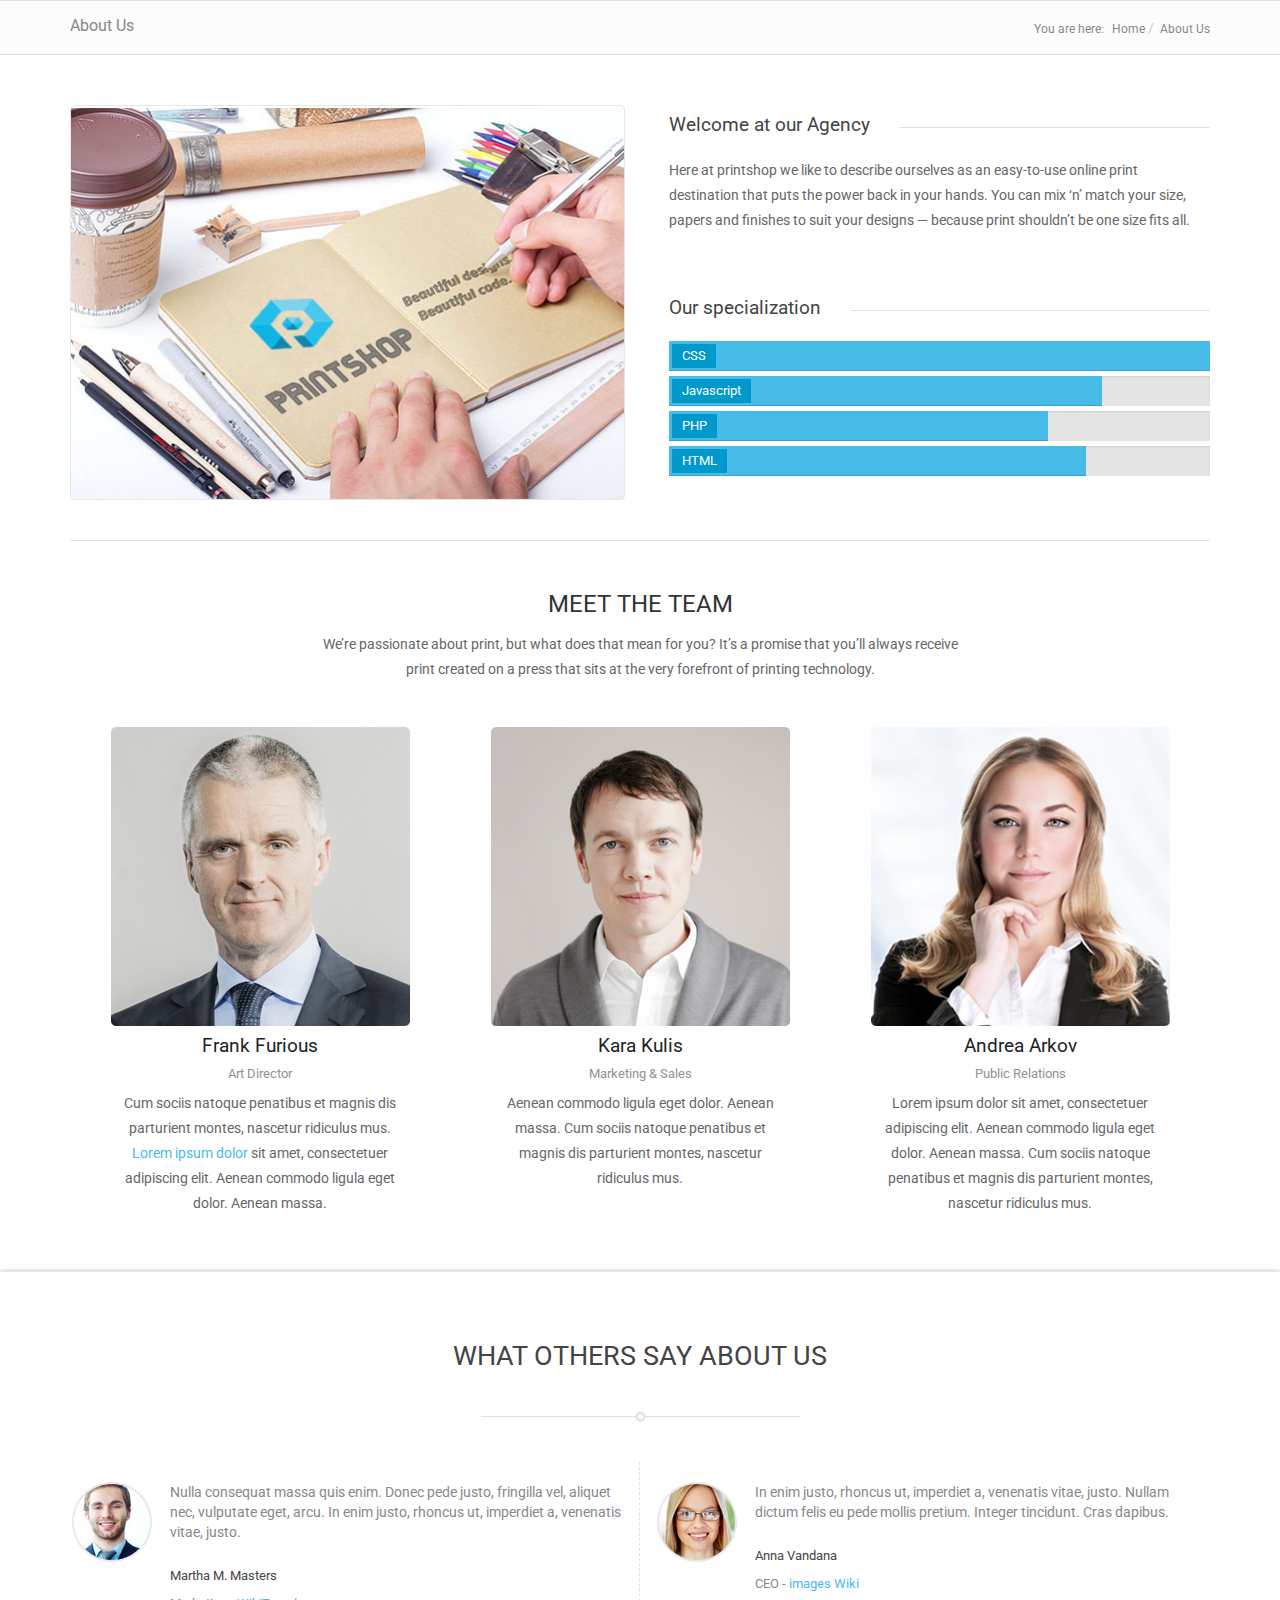
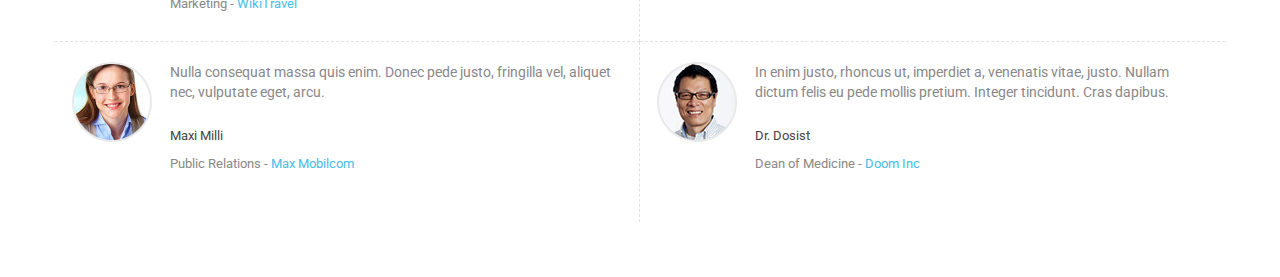
==== commit e23b658c: "Removed Include" ====
--- a/about-us.html
+++ b/about-us.html
@@ -21,579 +21,15 @@
     <link rel="stylesheet" type="text/css" href="css/responsive.css">
 
 
-
+    <script src="js/angular.min.js"></script>
     <link href='http://fonts.googleapis.com/css?family=Roboto:500,300,700,400' rel='stylesheet' type='text/css'>
     <link href='http://fonts.googleapis.com/css?family=Roboto+Condensed' rel='stylesheet' type='text/css'>
 </head>
 
-<body>
+<body ng-app="">
     <!--Header: Begin-->
-    <header>
-        <!--Top Header: Begin-->
-        <section id="top-header" class="clearfix">
-            <div class="container">
-                <div class="row">
-                    <div class="top-links col-lg-7 col-md-6 col-sm-5 col-xs-6">
-                        <ul>
-                            <li class="visible-md visible-lg">
-                                <a href="myaccount-dashboard.html">
-                                    <i class="fa fa-lock"></i>
-                                    <!-- Account -->
-                                </a>
-                            </li>
-                            <li class="visible-md visible-lg">
-                                <a href="wishlist.html">
-                                    <i class="fa fa-heart"></i>
-                                    <!-- Wishlist -->
-                                </a>
-                            </li>
-                            <li>
-                                <a href="login.html">
-                                    <i class="fa fa-user"></i>
-                                    <!-- Login -->
-                                </a>
-                            </li>
-                            <li class="hidden-xs">
-                                <a href="register.html">
-                                    <i class="fa fa-pencil"></i>
-                                    <!-- Sign Up -->
-                                </a>
-                            </li>
-                            <li class="hidden-xs">
-                                <a href="#">
-                                    <i class="fa fa-facebook"></i>
-                                    <!-- Connect with facebook -->
-                                </a>
-                            </li>
-                            <li class="hidden-xs">
-                                <a href="#">
-                                    <i class="fa fa-twitter"></i>
-                                </a>
-                            </li>
-                            <li class="hidden-xs">
-                                <a href="#">
-                                    <i class="fa fa-pinterest"></i>
-                                </a>
-                            </li>
-                            <li class="hidden-xs">
-                                <a href="#">
-                                    <i class="fa fa-linkedin"></i>
-                                </a>
-                            </li>
-                        </ul>
-                    </div>
-                    <div class="top-header-right f-right col-lg-5 col-md-6 col-sm-7 col-xs-6">
-                        <div class="w-header-right">
-                            <div class="block-currency">
-                                <div class="currency-active">
-                                    <span class="currency-name">
-										currency:<span> usd</span><i class="fa fa-angle-down"></i>
-
-                                    </span>
-                                </div>
-                                <ul>
-                                    <li>
-                                        <a href="#" title="Select currency japan">
-                                            <span>JPY</span>
-                                        </a>
-                                    </li>
-                                    <li>
-                                        <a href="#" title="Select currency japan">
-                                            <span>Euro</span>
-                                        </a>
-                                    </li>
-                                    <li>
-                                        <a href="#" title="Select currency japan">
-                                            <span>Pound St.</span>
-                                        </a>
-                                    </li>
-                                </ul>
-                            </div>
-                            <div class="language-w clearfix">
-                                <div class="language-active">
-                                    <span class="language-name">Language: <span>English</span><i class="fa fa-angle-down"></i>
-                                    </span>
-                                </div>
-                                <ul>
-                                    <li>
-                                        <a href="#" title="Select Australia language">
-                                            <span>Australia</span>
-                                        </a>
-                                    </li>
-                                    <li>
-                                        <a href="#" title="Select Japan language">
-                                            <span>Japan</span>
-                                        </a>
-                                    </li>
-                                    <li>
-                                        <a href="#" title="Select France language">
-                                            <span>France</span>
-                                        </a>
-                                    </li>
-                                </ul>
-                            </div>
-                            <div class="th-hotline">
-                                <i class="fa fa-phone"></i>
-                                <span>1.866.614.8002</span>
-                            </div>
-                        </div>
-                    </div>
-                </div>
-            </div>
-        </section>
-        <!--Top Header: End-->
-        <!--Main Header: Begin-->
-        <section class="main-header">
-            <div class="container">
-                <div class="row">
-                    <div class="col-lg-4 col-md-2 col-sm-4 col-xs-5 w-logo">
-                        <div class="logo hd-pd ">
-                            <a href="index.html">
-                                <img src="images/logo.png" alt="printshop logo">
-                            </a>
-                        </div>
-                    </div>
-                    <div class="col-lg-7 col-md-8 visible-md visible-lg">
-                        <nav id="main-menu" class="main-menu clearfix">
-                            <ul>
-                                <li class="level0 parent col1 all-product hd-pd">
-                                    <a href="#"><span>All Products</span><i class="fa fa-chevron-down"></i></a>
-                                    <ul class="level0">
-                                        <li class="level1">
-                                            <span class="menu-title">Most Popular</span>
-                                            <ul class="level1">
-                                                <li class="level2">
-                                                    <a href="detail.html" title="Business Card">Business Card</a>
-                                                </li>
-                                                <li class="level2">
-                                                    <a href="detail.html" title="Premium Business Card">Premium Business Card</a>
-                                                </li>
-                                                <li class="level2">
-                                                    <a href="detail.html" title="Free Business Card">Free Business Card</a>
-                                                </li>
-                                                <li class="level2">
-                                                    <a href="detail.html" title="Marketing Materials">Marketing Materials</a>
-                                                </li>
-                                                <li class="level2">
-                                                    <a href="detail.html" title="Dance Marketing Kit">Dance Marketing Kit</a>
-                                                </li>
-                                                <li class="level2 view-all-pro">
-                                                    <a href="category_grid.html" title="view all product">View all</a>
-                                                </li>
-                                            </ul>
-                                        </li>
-                                        <li class="level1">
-                                            <span class="menu-title">Categories</span>
-                                            <ul class="level1">
-                                                <li class="level2">
-                                                    <a href="category_grid.html" title="Calendar">Calendar</a>
-                                                    <ul class="level2">
-                                                        <li><span class="menu-title">Calendar</span></li>
-                                                        <li>
-                                                            <a href="detail.html" title="Marketing Materials">Marketing Materials</a>
-                                                        </li>
-                                                        <li>
-                                                            <a href="detail.html" title="Dance Marketing Kit">Dance Marketing Kit</a>
-                                                        </li>
-                                                        <li>
-                                                            <a href="detail.html" title="Event Marketing Kit">Event Marketing Kit</a>
-                                                        </li>
-                                                        <li>
-                                                            <a href="detail.html" title="Marketing's Card">Marketing's Card</a>
-                                                        </li>
-                                                        <li>
-                                                            <a href="detail.html" title="Flyers Print">Flyers Print</a>
-                                                        </li>
-                                                        <li>
-                                                            <a href="detail.html" title="Flyers Product">Flyers Product</a>
-                                                        </li>
-                                                        <li>
-                                                            <a href="detail.html" title="The Flyers Printing">The Flyers Printing</a>
-                                                        </li>
-                                                        <li>
-                                                            <a href="detail.html" title="The Flyers Three Page">The Flyers Three Page</a>
-                                                        </li>
-                                                        <li>
-                                                            <a href="detail.html" title="Flyers Two Page">Flyers Two Page</a>
-                                                        </li>
-                                                        <li>
-                                                            <a href="detail.html" title="Brochures">Brochures</a>
-                                                        </li>
-                                                        <li>
-                                                            <a href="detail.html" title="Brochures Cafe">Brochures Cafe</a>
-                                                        </li>
-                                                        <li>
-                                                            <a href="detail.html" title="Brochures's Idea Design">Brochures's Idea Design</a>
-                                                        </li>
-                                                        <li>
-                                                            <a href="detail.html" title="Brochures's Foods">Brochures's Foods</a>
-                                                        </li>
-                                                        <li>
-                                                            <a href="detail.html" title="Six Panels Brochures">Six Panels Brochures</a>
-                                                        </li>
-                                                        <li><img src="images/banner/menu/menu-cate-calendar.png" alt="Calendar"></li>
-                                                    </ul>
-                                                </li>
-                                                <li class="level2">
-                                                    <a href="category_grid.html" title="Banners & Signs">Banners & Signs</a>
-                                                    <ul class="level2">
-                                                        <li><span class="menu-title">Banners & Signs</span></li>
-                                                        <li>
-                                                            <a href="detail.html" title="Business Card">Business Card</a>
-                                                        </li>
-                                                        <li>
-                                                            <a href="detail.html" title="Premium Business Card">Premium Business Card</a>
-                                                        </li>
-                                                        <li>
-                                                            <a href="detail.html" title="Marketing Materials">Marketing Materials</a>
-                                                        </li>
-                                                        <li>
-                                                            <a href="detail.html" title="Dance Marketing Kit">Dance Marketing Kit</a>
-                                                        </li>
-                                                        <li>
-                                                            <a href="detail.html" title="Event Marketing Kit">Event Marketing Kit</a>
-                                                        </li>
-                                                        <li>
-                                                            <a href="detail.html" title="Postcards">Postcards</a>
-                                                        </li>
-                                                        <li>
-                                                            <a href="detail.html" title="Postcards Print">Postcards Print</a>
-                                                        </li>
-                                                        <li>
-                                                            <a href="detail.html" title="Marketing Postcards">Marketing Postcards</a>
-                                                        </li>
-                                                        <li>
-                                                            <a href="detail.html" title="Marketing Postcards Product">Marketing Postcards Product</a>
-                                                        </li>
-                                                        <li>
-                                                            <a href="detail.html" title="Marketing's Card">Marketing's Card</a>
-                                                        </li>
-                                                        <li>
-                                                            <a href="detail.html" title="Mailing Services">Mailing Services</a>
-                                                        </li>
-                                                        <li>
-                                                            <a href="detail.html" title="Flyers Product">Flyers Product</a>
-                                                        </li>
-                                                        <li>
-                                                            <a href="detail.html" title="Brochures's Foods">Flyers Two Page</a>
-                                                        </li>
-                                                        <li>
-                                                            <a href="detail.html" title="Brochures">Brochures</a>
-                                                        </li>
-                                                        <li><img src="images/banner/menu/menu-cate-calendar.png" alt="Banners Signs"></li>
-                                                    </ul>
-                                                </li>
-                                                <li class="level2">
-                                                    <a href="category_grid.html" title="Marketing Materials">Marketing Materials</a>
-                                                    <ul class="level2">
-                                                        <li><span class="menu-title">Marketing Materials</span></li>
-                                                        <li>
-                                                            <a href="detail.html" title="Marketing Materials">Marketing Materials</a>
-                                                        </li>
-                                                        <li>
-                                                            <a href="detail.html" title="Dance Marketing Kit">Dance Marketing Kit</a>
-                                                        </li>
-                                                        <li>
-                                                            <a href="detail.html" title="Event Marketing Kit">Event Marketing Kit</a>
-                                                        </li>
-                                                        <li>
-                                                            <a href="detail.html" title="Premium Pricelist Template">Premium Pricelist Template</a>
-                                                        </li>
-                                                        <li>
-                                                            <a href="detail.html" title="Postcards">Postcards</a>
-                                                        </li>
-                                                        <li>
-                                                            <a href="detail.html" title="Postcards Print">Postcards Print</a>
-                                                        </li>
-                                                        <li>
-                                                            <a href="detail.html" title="Marketing Postcards">Marketing Postcards</a>
-                                                        </li>
-                                                        <li>
-                                                            <a href="detail.html" title="Marketing Postcards Product">Marketing Postcards Product</a>
-                                                        </li>
-                                                        <li>
-                                                            <a href="detail.html" title="Marketing's Card">Marketing's Card</a>
-                                                        </li>
-                                                        <li>
-                                                            <a href="detail.html" title="The Flyers Printing">The Flyers Printing</a>
-                                                        </li>
-                                                        <li>
-                                                            <a href="detail.html" title="The Flyers Three Page">The Flyers Three Page</a>
-                                                        </li>
-                                                        <li>
-                                                            <a href="detail.html" title="Flyers Two Page">Flyers Two Page</a>
-                                                        </li>
-                                                        <li>
-                                                            <a href="detail.html" title="Six Panels Brochures">Six Panels Brochures</a>
-                                                        </li>
-                                                        <li>
-                                                            <a href="detail.html" title="Seven Panels Brochures">Seven Panels Brochures</a>
-                                                        </li>
-                                                        <li><img src="images/banner/menu/menu-cate-calendar.png" alt="marketing materials"></li>
-                                                    </ul>
-                                                </li>
-                                                <li class="level2">
-                                                    <a href="category_grid.html" title="Business Stationery & Forms">Business Stationery & Forms</a>
-                                                    <ul class="level2">
-                                                        <li><span class="menu-title">Business Stationery & Forms</span></li>
-                                                        <li>
-                                                            <a href="detail.html" title="Marketing Materials">Marketing Materials</a>
-                                                        </li>
-                                                        <li>
-                                                            <a href="detail.html" title="Dance Marketing Kit">Dance Marketing Kit</a>
-                                                        </li>
-                                                        <li>
-                                                            <a href="detail.html" title="Event Marketing Kit">Event Marketing Kit</a>
-                                                        </li>
-                                                        <li>
-                                                            <a href="detail.html" title="Premium Pricelist Template">Premium Pricelist Template</a>
-                                                        </li>
-                                                        <li>
-                                                            <a href="detail.html" title="Postcards">Postcards</a>
-                                                        </li>
-                                                        <li>
-                                                            <a href="detail.html" title="Postcards Print">Postcards Print</a>
-                                                        </li>
-                                                        <li>
-                                                            <a href="detail.html" title="Marketing Postcards">Marketing Postcards</a>
-                                                        </li>
-                                                        <li>
-                                                            <a href="detail.html" title="Marketing Postcards Product">Marketing Postcards Product</a>
-                                                        </li>
-                                                        <li>
-                                                            <a href="detail.html" title="Marketing's Card">Marketing's Card</a>
-                                                        </li>
-                                                        <li>
-                                                            <a href="detail.html" title="The Flyers Printing">The Flyers Printing</a>
-                                                        </li>
-                                                        <li>
-                                                            <a href="detail.html" title="The Flyers Three Page">The Flyers Three Page</a>
-                                                        </li>
-                                                        <li>
-                                                            <a href="detail.html" title="Flyers Two Page">Flyers Two Page</a>
-                                                        </li>
-                                                        <li>
-                                                            <a href="detail.html" title="Six Panels Brochures">Six Panels Brochures</a>
-                                                        </li>
-                                                        <li>
-                                                            <a href="detail.html" title="Seven Panels Brochures">Seven Panels Brochures</a>
-                                                        </li>
-                                                        <li><img src="images/banner/menu/menu-cate-calendar.png" alt="Business Stationery Forms"></li>
-                                                    </ul>
-                                                </li>
-                                                <li class="level2">
-                                                    <a href="category_grid.html" title="Direct Mail & Mailing Service">Direct Mail & Mailing Service</a>
-                                                    <ul class="level2">
-                                                        <li><span class="menu-title">Marketing Materials</span></li>
-                                                        <li>
-                                                            <a href="detail.html" title="Marketing Materials">Marketing Materials</a>
-                                                        </li>
-                                                        <li>
-                                                            <a href="detail.html" title="Dance Marketing Kit">Dance Marketing Kit</a>
-                                                        </li>
-                                                        <li>
-                                                            <a href="detail.html" title="Event Marketing Kit">Event Marketing Kit</a>
-                                                        </li>
-                                                        <li>
-                                                            <a href="detail.html" title="Premium Pricelist Template">Premium Pricelist Template</a>
-                                                        </li>
-                                                        <li>
-                                                            <a href="detail.html" title="Postcards">Postcards</a>
-                                                        </li>
-                                                        <li>
-                                                            <a href="detail.html" title="Postcards Print">Postcards Print</a>
-                                                        </li>
-                                                        <li>
-                                                            <a href="detail.html" title="Marketing Postcards">Marketing Postcards</a>
-                                                        </li>
-                                                        <li>
-                                                            <a href="detail.html" title="Marketing Postcards Product">Marketing Postcards Product</a>
-                                                        </li>
-                                                        <li>
-                                                            <a href="detail.html" title="The Flyers Printing">The Flyers Printing</a>
-                                                        </li>
-                                                        <li>
-                                                            <a href="detail.html" title="The Flyers Three Page">The Flyers Three Page</a>
-                                                        </li>
-                                                        <li>
-                                                            <a href="detail.html" title="Flyers Two Page">Flyers Two Page</a>
-                                                        </li>
-                                                        <li>
-                                                            <a href="detail.html" title="Brochures">Brochures</a>
-                                                        </li>
-                                                        <li>
-                                                            <a href="detail.html" title="Brochures Cafe">Brochures Cafe</a>
-                                                        </li>
-                                                        <li>
-                                                            <a href="detail.html" title="Brochures's Idea Design">Brochures's Idea Design</a>
-                                                        </li>
-                                                        <li><img src="images/banner/menu/menu-cate-calendar.png" alt="Banners Signs"></li>
-                                                    </ul>
-                                                </li>
-                                                <li class="level2 view-all-pro">
-                                                    <a href="category_grid.html" title="view all product">View all</a>
-                                                </li>
-                                            </ul>
-                                        </li>
-                                    </ul>
-                                </li>
-                                <li class="level0 parent col1 hd-pd">
-                                    <a href="category_grid.html" title="Business Cards">
-                                        <span>Business Cards</span>
-                                        <i class="fa fa-chevron-down"></i>
-                                    </a>
-                                    <ul class="level0">
-                                        <li class="level1 nav-1-1 first item">
-                                            <a href="category_grid.html" title="Premium Business Cards">Premium Business Cards</a>
-                                        </li>
-                                        <li class="level1 nav-1-2 item">
-                                            <a href="category_grid.html" title="Free Business Cards">Free Business Cards</a>
-                                        </li>
-                                        <li class="level1 nav-1-3 item">
-                                            <a href="category_grid.html" title="Die-Cut Business Cards">Die-Cut Business Cards</a>
-                                        </li>
-                                        <li class="level1 nav-1-4 item">
-                                            <a href="category_grid.html" title="Standard Business Cards">Standard Business Cards</a>
-                                        </li>
-                                        <li class="level1 nav-1-5 item">
-                                            <a href="category_grid.html" class="Personal Business Cards">Personal Business Cards</a>
-                                        </li>
-                                        <li class="level1 nav-1-6 item">
-                                            <a href="category_grid.html" title="Business Card Holders">Business Card Holders</a>
-                                        </li>
-                                        <li class="level1 nav-1-7 item">
-                                            <a href="category_grid.html" title="Networking Cards">Networking Cards</a>
-                                        </li>
-                                        <li class="level1 nav-1-8 item">
-                                            <a href="category_grid.html" title="Appointment Cards">Appointment Cards</a>
-                                        </li>
-                                        <li class="level1 nav-1-9 last item">
-                                            <a href="category_grid.html" title="Mommy Cards">Mommy Cards</a>
-                                        </li>
-                                    </ul>
-                                </li>
-                                <li class="level0 hd-pd">
-                                    <a href="category_grid.html" title="Marketing">Marketing</a>
-                                </li>
-                                <li class="level0 hd-pd">
-                                    <a href="category_list.html" title="Postcards">Postcards</a>
-                                </li>
-                                <!-- <li class="level0 parent col1 hd-pd nav-page">
-									<a href="category_list.html" title="page">
-										<span>Page</span>
-										<i class="fa fa-chevron-down"></i>
-									</a>
-									<ul class="level0">
-										<li class="level1 nav-1-1 first item">
-											<a href="category_grid.html" title="Premium Business Cards">404</a>
-										</li>
-										<li class="level1 nav-1-2 item">
-											<a href="category_grid.html" title="Free Business Cards">Free Business Cards</a>
-										</li>
-										<li class="level1 nav-1-3 item">
-											<a href="category_grid.html" title="Die-Cut Business Cards">Die-Cut Business Cards</a>
-										</li> 
-									</ul> 
-								</li>
-								 -->
-                                <!-- <li class="level0 hd-pd" title="blog">
-									<a href="#">Blog</a>
-								</li> -->
-                                <li class="level0 hd-pd" title="About Us">
-                                    <a href="category_list.html">About Us</a>
-                                </li>
-                            </ul>
-                        </nav>
-                    </div>
-                    <div class="col-sm-1 col-sm-offset-5 col-xs-offset-2 col-xs-2 visible-sm visible-xs mbmenu-icon-w">
-                        <span class="mbmenu-icon hd-pd">
-							<i class="fa fa-bars"></i>
-						</span>
-                    </div>
-                    <div class="col-lg-1 col-md-2 col-sm-2 col-xs-3 headerCS">
-                        <div class="cart-w SC-w hd-pd ">
-                            <span class="mcart-icon dropdowSCIcon">
-								<i class="fa fa-shopping-cart"></i>
-								<span class="mcart-dd-qty">2</span>
-                            </span>
-                            <div class="mcart-dd-content dropdowSCContent clearfix">
-                                <div class="mcart-item-w clearfix1">
-                                    <ul>
-                                        <li class="mcart-item">
-                                            <img src="images/product/mcart-postcard.jpg" alt="postcard cards">
-                                            <div class="mcart-info">
-                                                <a href="detail.html" class="mcart-name">Postcards Cards</a>
-                                                <span class="mcart-qty">1 x </span>
-                                                <span class="mcart-price">$ 10.09</span>
-                                                <span class="mcart-remove-item">
-													<i class="fa fa-times-circle"></i>
-												</span>
-                                            </div>
-                                        </li>
-                                    </ul>
-                                </div>
-
-                                <div class="mcart-item-w clearfix">
-                                    <ul>
-                                        <li class="mcart-item iteam2">
-                                            <img src="images/product/mcart-postcard.jpg" alt="postcard cards">
-                                            <div class="mcart-info">
-                                                <a href="detail.html" class="mcart-name">Postcards Cards</a>
-                                                <span class="mcart-qty">1 x </span>
-                                                <span class="mcart-price">$ 10.09</span>
-                                                <span class="mcart-remove-item">
-													<i class="fa fa-times-circle"></i>
-												</span>
-                                            </div>
-                                        </li>
-                                    </ul>
-                                </div>
-                                <div class="mcart-total clearfix">
-                                    <table>
-                                        <tr>
-                                            <td>Sub-Total</td>
-                                            <td>$ 10.09</td>
-                                        </tr>
-                                        <tr>
-                                            <td>Eco Tax (-2.00)</td>
-                                            <td>$ 2.00</td>
-                                        </tr>
-                                        <tr>
-                                            <td>VAT (20%)</td>
-                                            <td>$ 2.018</td>
-                                        </tr>
-                                        <tr class="total">
-                                            <td>Total</td>
-                                            <td>$ 10.108</td>
-                                        </tr>
-                                    </table>
-                                </div>
-                                <div class="mcart-links buttons-set clearfix">
-                                    <a href="cart.html" class="gbtn mcart-link-cart">View Cart</a>
-                                    <a href="checkout.html" class="gbtn mcart-link-checkout">Checkout</a>
-                                </div>
-                            </div>
-                        </div>
-                        <div class="search-w SC-w hd-pd ">
-                            <span class="search-icon dropdowSCIcon">
-								<i class="fa fa-search"></i>
-							</span>
-                            <div class="search-safari">
-                                <div class="search-form dropdowSCContent">
-                                    <form method="POST" action="#">
-                                        <input type="text" name="search" placeholder="Search" />
-                                        <input type="submit" name="search" value="Search">
-                                        <i class="fa fa-search"></i>
-                                    </form>
-                                </div>
-                            </div>
-                        </div>
-                    </div>
-                </div>
-            </div>
-        </section>
-        <!--Main Header: End-->
-    </header>
+    
+    <div ng-include="'includes/header.html'"></div>
     <!--Header: End-->
     <!--Main index : End-->
     <main class="main">
@@ -729,205 +165,8 @@
     <!--Main index : End-->
 
     <!--Footer : Begin-->
-    <footer>
-        <div class="footer-main">
-            <div class="container">
-                <div class="row">
-                    <div class="col-md-3 col-sm-4 col-xs-12 about-us footer-col">
-                        <h2>About Us</h2>
-                        <div class="footer-content">
-                            <a href="index.html" title="Cmsmart logo footer" class="logo-footer">
-                                <img src="images/footer-logo.png">
-                            </a>
-                            <ul class="info">
-                                <li>
-                                    <i class="fa fa-home"></i>
-                                    <span>102580 Santa Monica Los Angeles</span>
-                                </li>
-                                <li>
-                                    <i class="fa fa-phone"></i>
-                                    <span>+3 045 224 33 12</span>
-                                </li>
-                                <li>
-                                    <i class="fa fa-envelope-o"></i>
-                                    <span><a href="mailto:support@netbaseteam.net" title="send mail to Cmsmart">support@netbaseteam.net</a></span>
-                                </li>
-                            </ul>
-                            <ul class="footer-social">
-                                <li>
-                                    <a href="#" title="Facebook">
-                                        <i class="fa fa-facebook"></i>
-                                    </a>
-                                </li>
-                                <li>
-                                    <a href="#" title="Twiter">
-                                        <i class="fa fa-twitter"></i>
-                                    </a>
-                                </li>
-                                <li>
-                                    <a href="#" title="Google plus">
-                                        <i class="fa fa-google-plus"></i>
-                                    </a>
-                                </li>
-                            </ul>
-                        </div>
-                    </div>
-                    <div class="col-md-3 col-sm-4 col-xs-12 corporate footer-col">
-                        <h2>Corporate</h2>
-                        <div class="footer-content">
-                            <ul>
-                                <li>
-                                    <a href="#" title="About us">About</a>
-                                </li>
-                                <li>
-                                    <a href="#" title="Green">Green</a>
-                                </li>
-                                <li>
-                                    <a href="#" title="Afiliates">Afiliates</a>
-                                </li>
-                                <li>
-                                    <a href="#" title="Non-profits and Government">Non-profits and Government</a>
-                                </li>
-                                <li>
-                                    <a href="#" title="Terms of Service">Terms of Service</a>
-                                </li>
-                                <li>
-                                    <a href="#" title="Privacy Policy">Privacy Policy</a>
-                                </li>
-                            </ul>
-                        </div>
-                    </div>
-                    <div class="col-md-3 col-sm-4 col-xs-12 support footer-col">
-                        <h2>Support</h2>
-                        <div class="footer-content">
-                            <ul>
-                                <li>
-                                    <a href="#" title="My Account">My Account</a>
-                                </li>
-                                <li>
-                                    <a href="#" title="Design Guide">Design Guide</a>
-                                </li>
-                                <li>
-                                    <a href="#" title="FAQ">FAQ</a>
-                                </li>
-                                <li>
-                                    <a href="#" title="Design Service">Design Services</a>
-                                </li>
-                                <li>
-                                    <a href="#" title="Contact Us">Contact Us</a>
-                                </li>
-                            </ul>
-                        </div>
-                    </div>
-                    <div class="col-md-3 col-xs-12 other-info footer-col hidden-sm">
-                        <h2>Other Info</h2>
-                        <div class="footer-content">
-                            <p>
-                                Printmart provides fast online printing for both homes and businesses. We provide high quality business cards, postcards, flyers, brochures, stationery and other premium online print products.
-                            </p>
-                            <img src="images/footer-payment.png" alt="Payment method">
-                        </div>
-                    </div>
-                </div>
-            </div>
-        </div>
-        <div class="footer-bottom">
-            <div class="container">
-                <div class="row">
-                    <div class="col-md-12">
-                        <p class="copy-right">Central - Copyright © 2015 <a title="Cmsmart - Magento theme" href="#">netbaseteam.com</a>. All Rights Reserved</p>
-                        <a href="#" id="back-to-top">
-                            <i class="fa fa-chevron-up"></i> Top
-                        </a>
-                    </div>
-                </div>
-            </div>
-        </div>
-    </footer>
-    <div id="sitebodyoverlay"></div>
-    <nav id="mb-main-menu" class="main-menu">
-        <div class="mb-menu-title">
-            <h3>Navigation</h3>
-            <span id="close-mb-menu">
-				<i class="fa fa-times-circle"></i>
-			</span>
-        </div>
-        <ul class="cate_list">
-            <li class="level0 parent col1 all-product">
-                <a href="#">
-                    <span>All Product</span>
-                    <i class="fa fa-chevron-down"></i><i class="fa fa-chevron-right"></i>
-                </a>
-                <ul class="level0">
-                    <li class="level1">
-                        <a href="#" title="Business Card">Business Card</a>
-                    </li>
-                    <li class="level1">
-                        <a href="#" title="Premium Business Card">Premium Business Card</a>
-                    </li>
-                    <li class="level1">
-                        <a href="#" title="Free Business Card">Free Business Card</a>
-                    </li>
-                    <li class="level1">
-                        <a href="#" title="Marketing Materials">Marketing Materials</a>
-                    </li>
-                    <li class="level1">
-                        <a href="#" title="Dance Marketing Kit">Dance Marketing Kit</a>
-                    </li>
-                    <li class="level1 view-all-pro">
-                        <a href="#" title="view all product">View all</a>
-                    </li>
-                </ul>
-            </li>
-            <li class="level0 parent col1">
-                <a href="#" title="Business Cards">
-                    <span>Business Cards</span>
-                    <i class="fa fa-chevron-down"></i><i class="fa fa-chevron-right"></i>
-                </a>
-                <ul class="level0">
-                    <li class="level1 nav-1-1 first item">
-                        <a href="#" title="Premium Business Cards">Premium Business Cards</a>
-                    </li>
-                    <li class="level1 nav-1-2 item">
-                        <a href="#" title="Free Business Cards">Free Business Cards</a>
-                    </li>
-                    <li class="level1 nav-1-3 item">
-                        <a href="#" title="Die-Cut Business Cards">Die-Cut Business Cards</a>
-                    </li>
-                    <li class="level1 nav-1-4 item">
-                        <a href="#" title="Standard Business Cards">Standard Business Cards</a>
-                    </li>
-                    <li class="level1 nav-1-5 item">
-                        <a href="#" class="Personal Business Cards">Personal Business Cards</a>
-                    </li>
-                    <li class="level1 nav-1-6 item">
-                        <a href="#" title="Business Card Holders">Business Card Holders</a>
-                    </li>
-                    <li class="level1 nav-1-7 item">
-                        <a href="#" title="Networking Cards">Networking Cards</a>
-                    </li>
-                    <li class="level1 nav-1-8 item">
-                        <a href="#" title="Appointment Cards">Appointment Cards</a>
-                    </li>
-                    <li class="level1 nav-1-9 last item">
-                        <a href="#" title="Mommy Cards">Mommy Cards</a>
-                    </li>
-                </ul>
-            </li>
-            <li class="level0">
-                <a href="#" title="Marketing">Marketing</a>
-            </li>
-            <li class="level0">
-                <a href="#" title="Postcards">Postcards</a>
-            </li>
-            <li class="level0">
-                <a href="#" title="Stickers & Badges">Stickers & Badges</a>
-            </li>
-            <li class="level0" title="Promotional">
-                <a href="#">Promotional</a>
-            </li>
-        </ul>
-    </nav>
+    <div ng-include="'includes/footer.html'"></div>
+    <div ng-include="'includes/navigation.html'"></div>
     <!--Add js lib-->
     <script type="text/javascript" src="js/jquery.min.js"></script>
     <script type="text/javascript" src="js/jquery-migrate-1.2.1.min.js"></script>
--- a/css/default.css
+++ b/css/default.css
@@ -869,7 +869,7 @@
 }
 
 .main-header .logo.hd-pd {
-    padding: 22px 0px;
+    padding: 10px 0px;
 }
 
 
--- a/css/responsive.css
+++ b/css/responsive.css
@@ -592,7 +592,7 @@
 		text-align:center;
 	}
 	.main-header .logo.hd-pd{
-		padding: 15px 0;
+		padding: 10px 0;
 	}
 	.top-links .visible-lg{
 		display:block !important;
